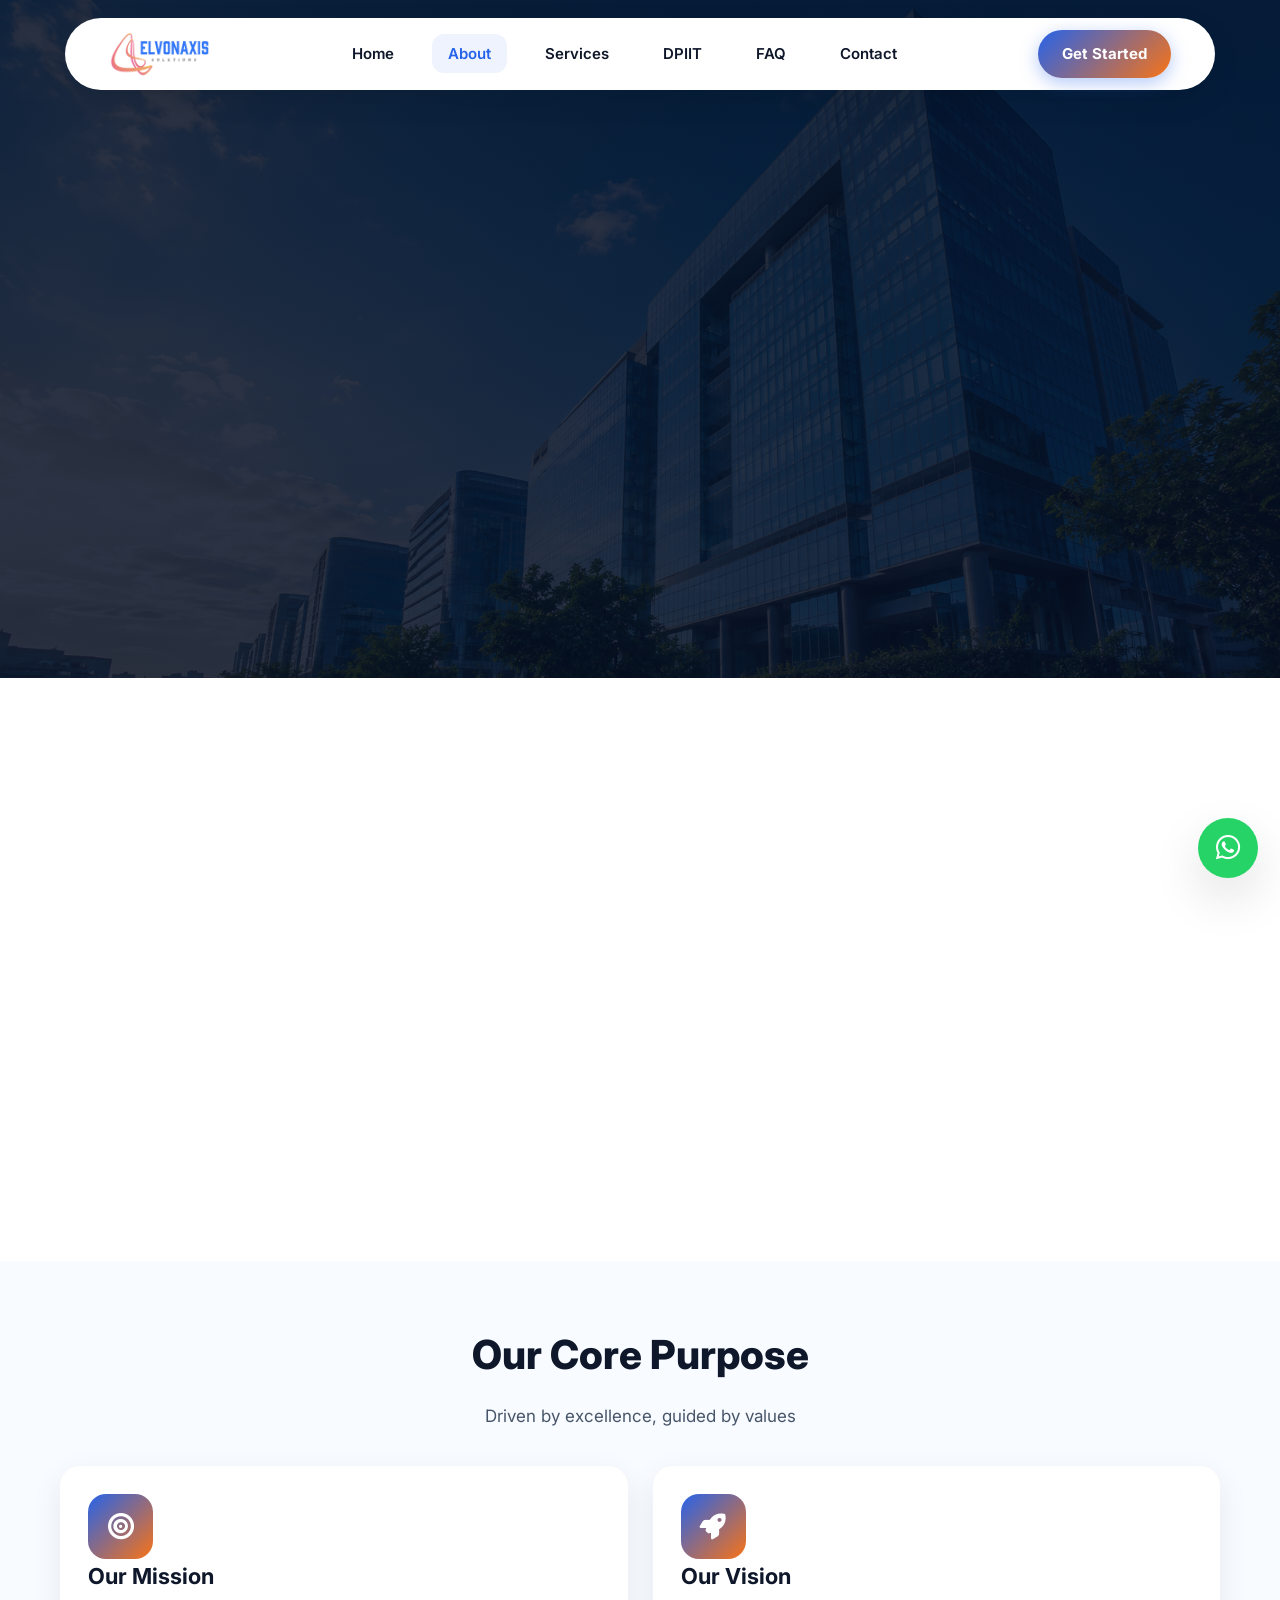
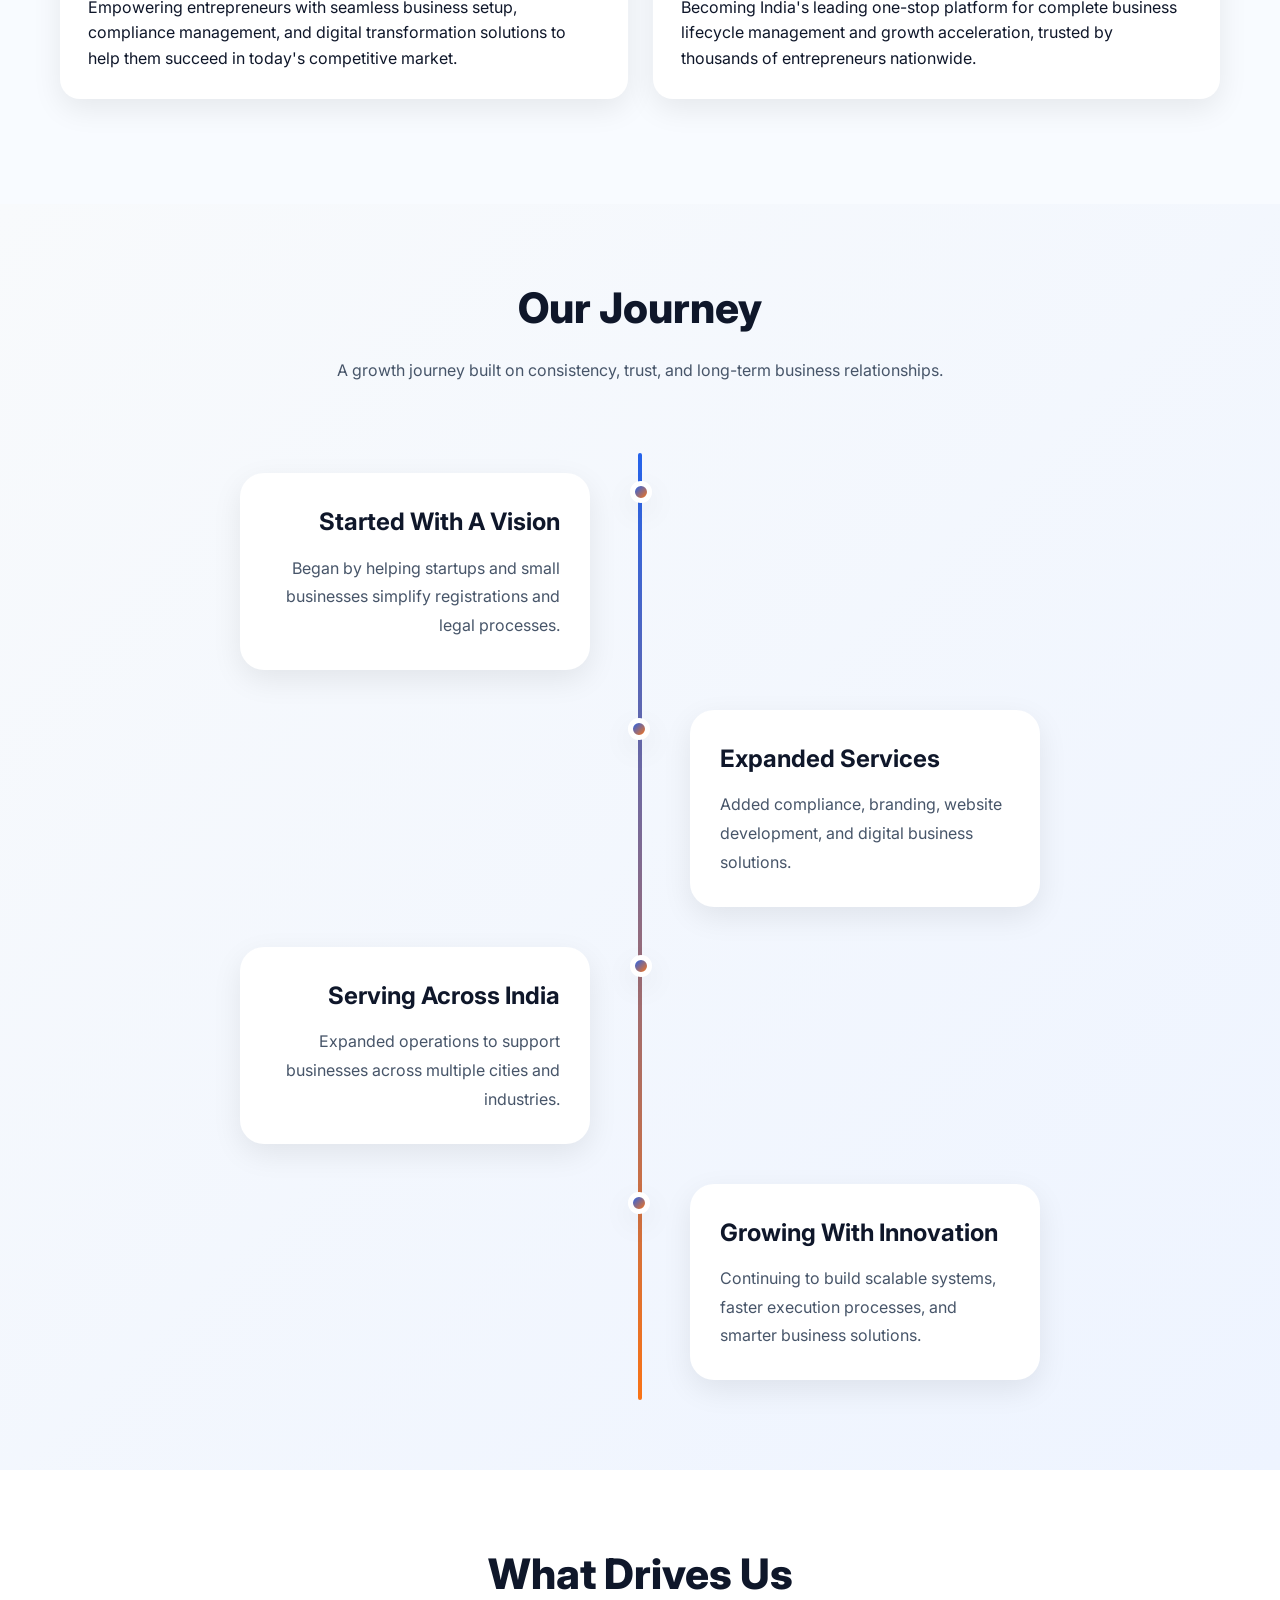
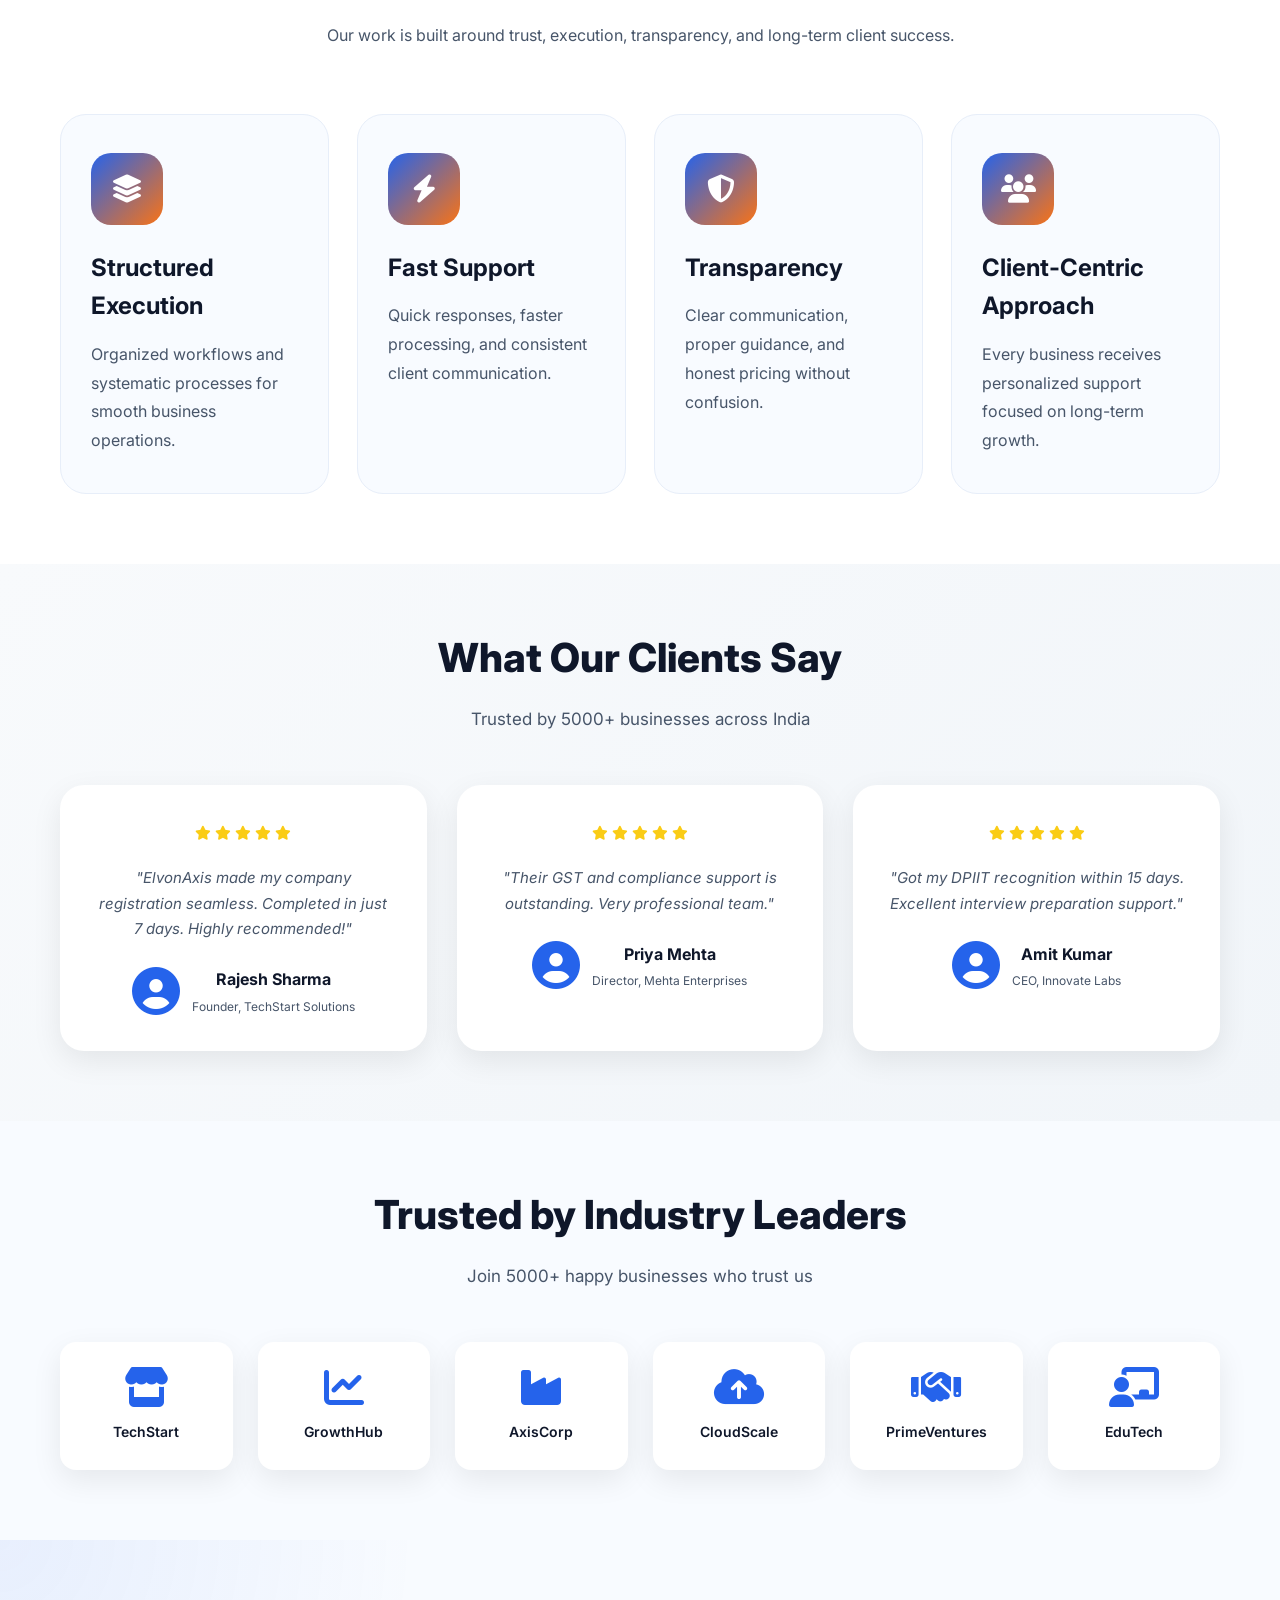
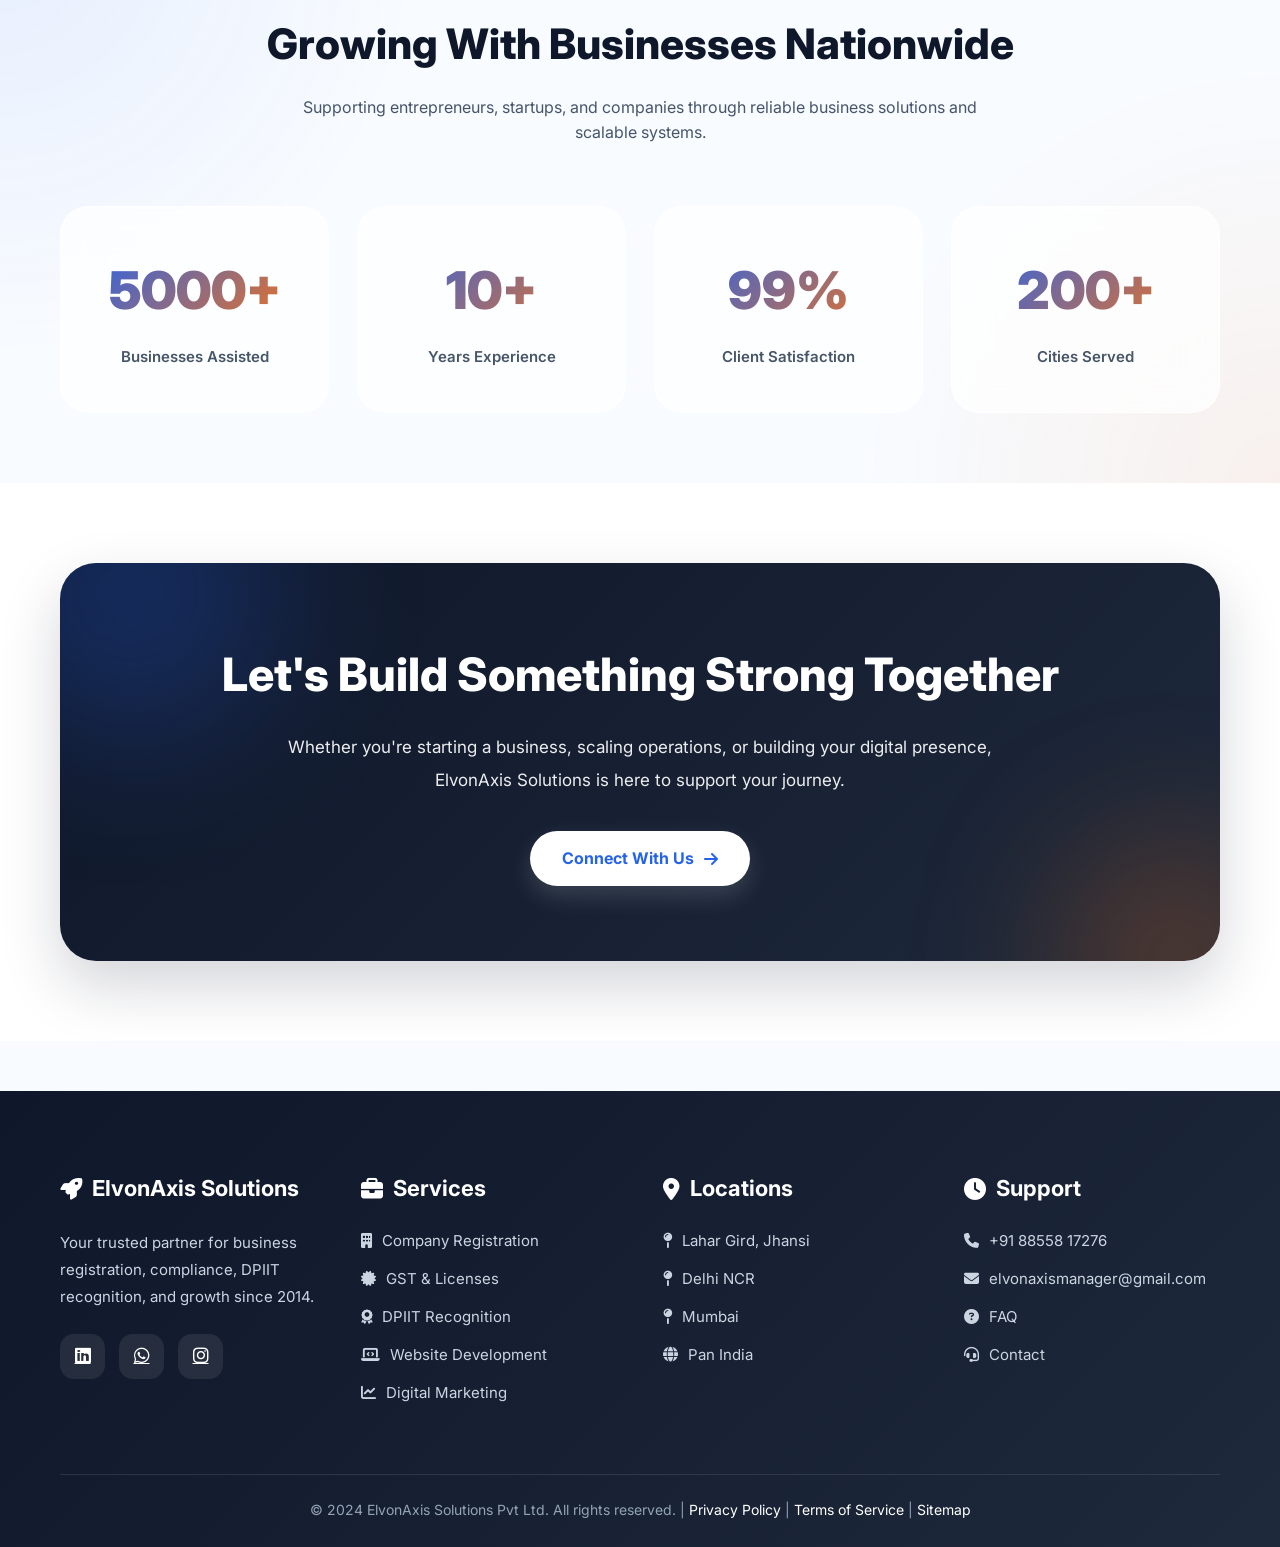
==== about.html @ f3bc3a3c "Initial commit" ====
<!DOCTYPE html>
<html lang="en">
<head>
<meta charset="UTF-8">
<meta name="viewport" content="width=device-width, initial-scale=1.0">
<title>About Us - ElvonAxis Solutions</title>
<meta name="description" content="Learn about ElvonAxis Solutions - your trusted partner for business registration, compliance, DPIIT recognition, and digital growth since 2014.">
<link href="https://fonts.googleapis.com/css2?family=Inter:wght@300;400;500;600;700;800;900&display=swap" rel="stylesheet">
<link rel="stylesheet" href="https://cdnjs.cloudflare.com/ajax/libs/font-awesome/6.4.0/css/all.min.css">
<link rel="stylesheet" href="style.css">
</head>
<body>

<nav class="navbar">
    <div class="container nav-container">
        <img src="logo.png" class="logo-img" alt="ElvonAxis Solutions Logo">
        <ul class="nav-links" id="navLinks">
            <li><a href="index.html">Home</a></li>
            <li><a href="about.html" class="active">About</a></li>
            <li><a href="services.html">Services</a></li>
            <li><a href="dpiit.html">DPIIT</a></li>
            <li><a href="faq.html">FAQ</a></li>
            <li><a href="contact.html">Contact</a></li>
        </ul>
        <a href="contact.html" class="cta-btn desktop-btn">Get Started</a>
        <div class="hamburger" onclick="toggleMenu()">
            <span></span><span></span><span></span>
        </div>
    </div>
</nav>

<!-- HERO SECTION -->
<section class="about-hero">
    <div class="container">
        <div class="hero-content animate-on-scroll">
            <div class="hero-badge">
                <i class="fas fa-shield-check"></i>
                Trusted Business Solutions Across India
            </div>
            <h1>Building Businesses<br>With Clarity & Confidence</h1>
            <p>ElvonAxis Solutions helps startups and businesses simplify registrations, compliance, and digital growth through structured execution.</p>
            <div class="hero-buttons">
                <a href="services.html" class="btn-primary">Explore Services</a>
                <a href="contact.html" class="btn-secondary">Free Consultation</a>
            </div>
        </div>
    </div>
</section>

<!-- STORY SECTION -->
<section class="story-section">
    <div class="container">
        <div class="story-layout">
            <div class="story-text animate-left delay-1">
                <h2>Our Story</h2>
                <p>ElvonAxis Solutions was created with a simple vision — making business services more accessible, transparent, and execution-focused for entrepreneurs across India.</p>
                <p>From registrations and compliance to digital growth, we focus on helping businesses move faster with proper systems, reliable support, and practical solutions.</p>
                <p>Our approach combines professionalism, technology, and client-focused execution to simplify complex business processes and help brands grow confidently.</p>
            </div>
            <div class="story-image animate-right delay-2">
                <img src="about-team.jpg" alt="About ElvonAxis Solutions">
            </div>
        </div>
    </div>
</section>

<!-- MISSION & VISION SECTION -->
<section class="section">
    <div class="container">
        <div class="about-section-heading animate-on-scroll">
                 <h2 class="section-title">Our Core Purpose</h2>
                 <p class="section-subtitle">Driven by excellence, guided by values</p>
            </div>
        <div class="mission-vision-grid">
            <div class="mission-card animate-on-scroll delay-1">
                <div class="mission-icon"><i class="fas fa-bullseye"></i></div>
                <h3>Our Mission</h3>
                <p>Empowering entrepreneurs with seamless business setup, compliance management, and digital transformation solutions to help them succeed in today's competitive market.</p>
            </div>
            <div class="vision-card animate-on-scroll delay-2">
                <div class="vision-icon"><i class="fas fa-rocket"></i></div>
                <h3>Our Vision</h3>
                <p>Becoming India's leading one-stop platform for complete business lifecycle management and growth acceleration, trusted by thousands of entrepreneurs nationwide.</p>
            </div>
        </div>
    </div>
</section>

<!-- TIMELINE SECTION -->
<section class="timeline-section">
    <div class="container">
        <div class="timeline-heading animate-on-scroll">
            <h2>Our Journey</h2>
            <p>A growth journey built on consistency, trust, and long-term business relationships.</p>
        </div>
        <div class="timeline">
            <div class="timeline-item animate-left delay-1">
                <div class="timeline-dot"></div>
                <div class="timeline-content">
                    <h3>Started With A Vision</h3>
                    <p>Began by helping startups and small businesses simplify registrations and legal processes.</p>
                </div>
            </div>
            <div class="timeline-item animate-right delay-2">
                <div class="timeline-dot"></div>
                <div class="timeline-content">
                    <h3>Expanded Services</h3>
                    <p>Added compliance, branding, website development, and digital business solutions.</p>
                </div>
            </div>
            <div class="timeline-item animate-left delay-3">
                <div class="timeline-dot"></div>
                <div class="timeline-content">
                    <h3>Serving Across India</h3>
                    <p>Expanded operations to support businesses across multiple cities and industries.</p>
                </div>
            </div>
            <div class="timeline-item animate-right delay-4">
                <div class="timeline-dot"></div>
                <div class="timeline-content">
                    <h3>Growing With Innovation</h3>
                    <p>Continuing to build scalable systems, faster execution processes, and smarter business solutions.</p>
                </div>
            </div>
        </div>
    </div>
</section>

<!-- VALUES SECTION -->
<section class="values-section">
    <div class="container">
        <div class="values-heading animate-on-scroll">
            <h2>What Drives Us</h2>
            <p>Our work is built around trust, execution, transparency, and long-term client success.</p>
        </div>
        <div class="values-grid">
            <div class="value-box zoom-on-scroll delay-1">
                <div class="value-icon"><i class="fas fa-layer-group"></i></div>
                <h3>Structured Execution</h3>
                <p>Organized workflows and systematic processes for smooth business operations.</p>
            </div>
            <div class="value-box zoom-on-scroll delay-2">
                <div class="value-icon"><i class="fas fa-bolt"></i></div>
                <h3>Fast Support</h3>
                <p>Quick responses, faster processing, and consistent client communication.</p>
            </div>
            <div class="value-box zoom-on-scroll delay-3">
                <div class="value-icon"><i class="fas fa-shield-halved"></i></div>
                <h3>Transparency</h3>
                <p>Clear communication, proper guidance, and honest pricing without confusion.</p>
            </div>
            <div class="value-box zoom-on-scroll delay-4">
                <div class="value-icon"><i class="fas fa-users"></i></div>
                <h3>Client-Centric Approach</h3>
                <p>Every business receives personalized support focused on long-term growth.</p>
            </div>
        </div>
    </div>
</section>

<!-- TESTIMONIALS SECTION -->
<section class="section testimonials-section bg-alt">
    <div class="container">
        <div class="testimonials-header animate-on-scroll">
            <h2 class="section-title">What Our Clients Say</h2>
            <p class="section-subtitle">Trusted by 5000+ businesses across India</p>
        </div>
        
        <div class="testimonials-grid">
            <div class="testimonial-card animate-on-scroll delay-1">
                <div class="testimonial-rating"><i class="fas fa-star"></i><i class="fas fa-star"></i><i class="fas fa-star"></i><i class="fas fa-star"></i><i class="fas fa-star"></i></div>
                <p class="testimonial-text">"ElvonAxis made my company registration seamless. Completed in just 7 days. Highly recommended!"</p>
                <div class="testimonial-author">
                    <div class="author-avatar"><i class="fas fa-user-circle"></i></div>
                    <div class="author-info">
                        <h4>Rajesh Sharma</h4>
                        <p>Founder, TechStart Solutions</p>
                    </div>
                </div>
            </div>
            <div class="testimonial-card animate-on-scroll delay-2">
                <div class="testimonial-rating"><i class="fas fa-star"></i><i class="fas fa-star"></i><i class="fas fa-star"></i><i class="fas fa-star"></i><i class="fas fa-star"></i></div>
                <p class="testimonial-text">"Their GST and compliance support is outstanding. Very professional team."</p>
                <div class="testimonial-author">
                    <div class="author-avatar"><i class="fas fa-user-circle"></i></div>
                    <div class="author-info">
                        <h4>Priya Mehta</h4>
                        <p>Director, Mehta Enterprises</p>
                    </div>
                </div>
            </div>
            <div class="testimonial-card animate-on-scroll delay-3">
                <div class="testimonial-rating"><i class="fas fa-star"></i><i class="fas fa-star"></i><i class="fas fa-star"></i><i class="fas fa-star"></i><i class="fas fa-star"></i></div>
                <p class="testimonial-text">"Got my DPIIT recognition within 15 days. Excellent interview preparation support."</p>
                <div class="testimonial-author">
                    <div class="author-avatar"><i class="fas fa-user-circle"></i></div>
                    <div class="author-info">
                        <h4>Amit Kumar</h4>
                        <p>CEO, Innovate Labs</p>
                    </div>
                </div>
            </div>
        </div>
    </div>
</section>

<!-- OUR CLIENTS SECTION -->
<section class="section clients-section">
    <div class="container">
        <div class="clients-header animate-on-scroll">
            <h2 class="section-title">Trusted by Industry Leaders</h2>
            <p class="section-subtitle">Join 5000+ happy businesses who trust us</p>
        </div>
        
        <div class="clients-grid">
            <div class="client-logo zoom-on-scroll delay-1"><i class="fas fa-store"></i><span>TechStart</span></div>
            <div class="client-logo zoom-on-scroll delay-2"><i class="fas fa-chart-line"></i><span>GrowthHub</span></div>
            <div class="client-logo zoom-on-scroll delay-3"><i class="fas fa-industry"></i><span>AxisCorp</span></div>
            <div class="client-logo zoom-on-scroll delay-4"><i class="fas fa-cloud-upload-alt"></i><span>CloudScale</span></div>
            <div class="client-logo zoom-on-scroll delay-5"><i class="fas fa-handshake"></i><span>PrimeVentures</span></div>
            <div class="client-logo zoom-on-scroll delay-6"><i class="fas fa-chalkboard-teacher"></i><span>EduTech</span></div>
        </div>
    </div>
</section>

<!-- STATS SECTION -->
<section class="stats-section">
    <div class="container">
        <h2 class="animate-on-scroll">Growing With Businesses Nationwide</h2>
        <p class="animate-on-scroll delay-1">Supporting entrepreneurs, startups, and companies through reliable business solutions and scalable systems.</p>
        <div class="stats-grid">
            <div class="stat-box zoom-on-scroll delay-2"><h3>5000+</h3><span>Businesses Assisted</span></div>
            <div class="stat-box zoom-on-scroll delay-3"><h3>10+</h3><span>Years Experience</span></div>
            <div class="stat-box zoom-on-scroll delay-4"><h3>99%</h3><span>Client Satisfaction</span></div>
            <div class="stat-box zoom-on-scroll delay-5"><h3>200+</h3><span>Cities Served</span></div>
        </div>
    </div>
</section>

<!-- CTA SECTION -->
<section class="about-cta">
    <div class="container">
        <div class="cta-box zoom-on-scroll">
            <h2>Let's Build Something Strong Together</h2>
            <p>Whether you're starting a business, scaling operations, or building your digital presence, ElvonAxis Solutions is here to support your journey.</p>
            <a href="contact.html" class="btn-primary">Connect With Us <i class="fas fa-arrow-right"></i></a>
        </div>
    </div>
</section>

<!-- FOOTER -->
<footer class="footer">
    <div class="container">
        <div class="footer-content">
            <div>
                <h3><i class="fas fa-rocket"></i> ElvonAxis Solutions</h3>
                <p>Your trusted partner for business registration, compliance, DPIIT recognition, and growth since 2014.</p>
                <div class="social-links">
                    <a href="#" aria-label="LinkedIn"><i class="fab fa-linkedin"></i></a>
                    <a href="https://wa.me/918855817276" aria-label="WhatsApp"><i class="fab fa-whatsapp"></i></a>
                    <a href="https://www.instagram.com/elvonaxissolutions/" target="_blank" aria-label="Instagram"><i class="fab fa-instagram"></i></a>
                </div>
            </div>
            <div>
                <h3><i class="fas fa-briefcase"></i> Services</h3>
                <ul class="footer-links">
                    <li><a href="services.html"><i class="fas fa-building"></i> Company Registration</a></li>
                    <li><a href="services.html"><i class="fas fa-certificate"></i> GST & Licenses</a></li>
                    <li><a href="dpiit.html"><i class="fas fa-award"></i> DPIIT Recognition</a></li>
                    <li><a href="services.html"><i class="fas fa-laptop-code"></i> Website Development</a></li>
                    <li><a href="services.html"><i class="fas fa-chart-line"></i> Digital Marketing</a></li>
                </ul>
            </div>
            <div>
                <h3><i class="fas fa-map-marker-alt"></i> Locations</h3>
                <ul class="footer-links">
                    <li><a href="#"><i class="fas fa-map-pin"></i> Lahar Gird, Jhansi</a></li>
                    <li><a href="#"><i class="fas fa-map-pin"></i> Delhi NCR</a></li>
                    <li><a href="#"><i class="fas fa-map-pin"></i> Mumbai</a></li>
                    <li><a href="#"><i class="fas fa-globe"></i> Pan India</a></li>
                </ul>
            </div>
            <div>
                <h3><i class="fas fa-clock"></i> Support</h3>
                <ul class="footer-links">
                    <li><a href="tel:+918855817276"><i class="fas fa-phone"></i> +91 88558 17276</a></li>
                    <li><a href="mailto:elvonaxismanager@gmail.com"><i class="fas fa-envelope"></i> elvonaxismanager@gmail.com</a></li>
                    <li><a href="faq.html"><i class="fas fa-question-circle"></i> FAQ</a></li>
                    <li><a href="contact.html"><i class="fas fa-headset"></i> Contact</a></li>
                </ul>
            </div>
        </div>
        <div class="footer-bottom">
            <p>© 2024 ElvonAxis Solutions Pvt Ltd. All rights reserved. | <a href="#">Privacy Policy</a> | <a href="#">Terms of Service</a> | <a href="#">Sitemap</a></p>
        </div>
    </div>
</footer>

<!-- WHATSAPP FLOAT -->
<a href="https://wa.me/918855817276" class="whatsapp-float" target="_blank">
    <i class="fab fa-whatsapp"></i>
</a>

<script>
function toggleMenu() {
    const navLinks = document.getElementById("navLinks");
    const hamburger = document.querySelector(".hamburger");
    
    navLinks.classList.toggle("active");
    hamburger.classList.toggle("active");
}

// Scroll Animations - Mobile Friendly
const animatedElements = document.querySelectorAll('.animate-on-scroll, .animate-left, .animate-right, .zoom-on-scroll');
const observer = new IntersectionObserver((entries) => {
    entries.forEach(entry => {
        if (entry.isIntersecting) {
            entry.target.classList.add('visible');
        } else {
            entry.target.classList.remove('visible');
        }
    });
}, { threshold: 0.15, rootMargin: '0px 0px -30px 0px' });
animatedElements.forEach(el => observer.observe(el));
</script>
</body>
</html>
---- style.css ----
/* ============================================
   TABLE OF CONTENTS
   ============================================
   1. CSS VARIABLES & RESET
   2. BASE & TYPOGRAPHY
   3. NAVIGATION (with Hamburger Menu)
   4. HERO SECTIONS (All Pages)
   5. BUTTONS
   6. CARDS & GRIDS
   7. INDEX PAGE (Homepage Components)
   8. ABOUT PAGE
   9. SERVICES PAGE
   10. FAQ PAGE
   11. CONTACT PAGE
   12. DPIIT PAGE
   13. FOOTER
   14. SCROLL ANIMATIONS (Repeatable)
   15. RESPONSIVE DESIGN
   16. UTILITIES
============================================ */

/* ============================================
   1. CSS VARIABLES & RESET
============================================ */
* {
    margin: 0;
    padding: 0;
    box-sizing: border-box;
}

:root {
    --primary: #2563eb;
    --primary-dark: #1d4ed8;
    --secondary: #f97316;
    --text-primary: #0f172a;
    --text-secondary: #475569;
    --bg: #f8fbff;
    --white: #ffffff;
    --border: #e2e8f0;
    --shadow: 0 10px 30px rgba(0, 0, 0, 0.08);
    --shadow-lg: 0 20px 50px rgba(0, 0, 0, 0.12);
    --transition: all 0.3s ease;
}

html {
    scroll-behavior: smooth;
}

body {
    font-family: 'Inter', sans-serif;
    background: var(--bg);
    color: var(--text-primary);
    line-height: 1.6;
    overflow-x: hidden;
}

/* ============================================
   2. BASE & TYPOGRAPHY
============================================ */
.container {
    width: 100%;
    max-width: 1200px;
    margin: 0 auto;
    padding: 0 20px;
}

.section {
    padding: 70px 0;
}

.bg-alt {
    background: linear-gradient(135deg, #f8fafc, #f1f5f9);
}

.section-title {
    font-size: 40px;
    font-weight: 800;
    line-height: 1.2;
    margin-bottom: 22px;
    color: var(--text-primary);
    text-align: center;
}

.section-subtitle {
    font-size: 17px;
    line-height: 1.8;
    color: var(--text-secondary);
    text-align: center;
}

.center-btn {
    text-align: center;
    margin-top: 40px;
}

/* ============================================
   3. NAVIGATION (with Hamburger Menu)
============================================ */
.navbar {
    position: fixed;
    top: 18px;
    left: 50%;
    transform: translateX(-50%);
    width: 92%;
    max-width: 1150px;
    background: var(--white);
    border-radius: 999px;
    padding: 12px 24px;
    box-shadow: var(--shadow);
    z-index: 1000;
}

.nav-container {
    display: flex;
    align-items: center;
    justify-content: space-between;
}

.logo-img {
    width: clamp(75px, 8vw, 120px);
    height: auto;
}

.nav-links {
    display: flex;
    align-items: center;
    gap: 22px;
    list-style: none;
}

.nav-links a {
    text-decoration: none;
    color: var(--text-primary);
    font-weight: 600;
    font-size: 15px;
    padding: 10px 16px;
    border-radius: 12px;
    transition: var(--transition);
}

.nav-links a:hover,
.nav-links a.active {
    background: rgba(37, 99, 235, 0.08);
    color: var(--primary);
}

.cta-btn {
    text-decoration: none;
    background: linear-gradient(135deg, var(--primary), var(--secondary));
    color: white;
    padding: 12px 24px;
    border-radius: 30px;
    font-weight: 700;
    font-size: 15px;
    transition: var(--transition);
    box-shadow: 0 5px 18px rgba(37, 99, 235, 0.35);
}

.cta-btn:hover {
    transform: translateY(-3px);
    box-shadow: 0 10px 25px rgba(37, 99, 235, 0.4);
}

/* Hamburger Menu */
.hamburger {
    display: none;
    flex-direction: column;
    gap: 6px;
    cursor: pointer;
    z-index: 1001;
}

.hamburger span {
    width: 28px;
    height: 3px;
    background: var(--text-primary);
    border-radius: 10px;
    transition: all 0.3s ease;
}

.hamburger.active span:nth-child(1) {
    transform: rotate(45deg) translate(6px, 6px);
}

.hamburger.active span:nth-child(2) {
    opacity: 0;
}

.hamburger.active span:nth-child(3) {
    transform: rotate(-45deg) translate(6px, -6px);
}

/* ============================================
   4. HERO SECTIONS (All Pages)
============================================ */
/* Index Hero */
.hero {
    min-height: 100vh;
    display: flex;
    align-items: center;
    position: relative;
    overflow: hidden;
    background: linear-gradient(rgba(5, 15, 35, 0.78), rgba(5, 15, 35, 0.78)),
                url('globe-business.jpg');
    background-size: cover;
    background-position: center;
    color: white;
}

/* Animated Gradient Overlay on Hero Background */
.hero::before {
    content: '';
    position: absolute;
    top: 0;
    left: 0;
    right: 0;
    bottom: 0;
    background: radial-gradient(circle at 20% 50%, rgba(37, 99, 235, 0.15), transparent 50%),
                radial-gradient(circle at 80% 80%, rgba(249, 115, 22, 0.1), transparent 50%);
    animation: bgShift 8s ease-in-out infinite;
    z-index: 0;
}

@keyframes bgShift {
    0% { opacity: 0.5; }
    50% { opacity: 1; }
    100% { opacity: 0.5; }
}

.hero .container {
    position: relative;
    z-index: 1;
}

.hero-content {
    max-width: 850px;
    padding-top: 80px;
}

/* Floating Animation for Content */
.hero-content {
    animation: floatContent 4s ease-in-out infinite;
}

@keyframes floatContent {
    0% { transform: translateY(0px); }
    50% { transform: translateY(-8px); }
    100% { transform: translateY(0px); }
}

.hero-title {
    font-size: clamp(42px, 7vw, 72px);
    line-height: 1.15;
    font-weight: 900;
    margin-bottom: 20px;
    min-height: 100px;
    text-shadow: 0 0 30px rgba(37, 99, 235, 0.3);
    animation: titleGlow 3s ease-in-out infinite;
}

@keyframes titleGlow {
    0% { text-shadow: 0 0 20px rgba(37, 99, 235, 0.2); }
    50% { text-shadow: 0 0 40px rgba(37, 99, 235, 0.5); }
    100% { text-shadow: 0 0 20px rgba(37, 99, 235, 0.2); }
}

/* Animated Underline */
.hero-title::after {
    content: '';
    display: block;
    width: 80px;
    height: 3px;
    background: linear-gradient(90deg, var(--primary), var(--secondary));
    margin: 20px auto 0;
    animation: underlineWidth 2s ease-in-out infinite;
}

@keyframes underlineWidth {
    0% { width: 60px; opacity: 0.6; }
    50% { width: 120px; opacity: 1; }
    100% { width: 60px; opacity: 0.6; }
}

.hero-subtext {
    font-size: 22px;
    max-width: 700px;
    margin-bottom: 14px;
    font-weight: 500;
}

.hero-tagline {
    font-size: 16px;
    opacity: 0.9;
    margin-bottom: 35px;
}

.hero-buttons {
    display: flex;
    gap: 20px;
    flex-wrap: wrap;
}

/* Rotating Text - JavaScript Version */
.rotating-text {
    display: inline-block;
    width: 100%;
    min-height: 90px;
}

.rotating-text span {
    display: none;
}

.rotating-text span.active {
    display: inline-block;
    animation: fadeInUp 0.5s ease;
}

@keyframes fadeInUp {
    from {
        opacity: 0;
        transform: translateY(20px);
    }
    to {
        opacity: 1;
        transform: translateY(0);
    }
}

/* Hero Badge */
.hero-badge {
    display: inline-flex;
    align-items: center;
    gap: 10px;
    padding: 12px 22px;
    border-radius: 999px;
    background: rgba(255, 255, 255, 0.1);
    border: 1px solid rgba(255, 255, 255, 0.15);
    backdrop-filter: blur(14px);
    color: #ffffff;
    font-size: 14px;
    font-weight: 600;
    margin-bottom: 28px;
    position: relative;
    overflow: hidden;
    z-index: 1;
}

.hero-badge i {
    color: #facc15;
}

/* Glowing Badge Effect */
.hero-badge::before {
    content: '';
    position: absolute;
    top: -2px;
    left: -2px;
    right: -2px;
    bottom: -2px;
    background: linear-gradient(45deg, var(--primary), var(--secondary), var(--primary));
    border-radius: 50px;
    z-index: -1;
    animation: borderGlow 3s linear infinite;
}

@keyframes borderGlow {
    0% { opacity: 0.5; }
    50% { opacity: 1; }
    100% { opacity: 0.5; }
}

/* Inner Page Heroes */
.about-hero,
.services-hero,
.faq-hero,
.contact-hero,
.dpiit-hero {
    min-height: 60vh;
    display: flex;
    align-items: center;
    justify-content: center;
    text-align: center;
    padding: 140px 20px 80px;
    color: white;
    position: relative;
    overflow: hidden;
}

.about-hero {
    background: linear-gradient(rgba(5, 15, 35, 0.85), rgba(5, 15, 35, 0.85)),
                url('about-bg.jpg');
    background-size: cover;
    background-position: center;
}

.services-hero {
    background: linear-gradient(rgba(5, 15, 35, 0.85), rgba(5, 15, 35, 0.85)),
                url('services-bg.jpg');
    background-size: cover;
    background-position: center;
}

.faq-hero {
    background: linear-gradient(rgba(5, 15, 35, 0.85), rgba(5, 15, 35, 0.85)),
                url('faq-bg.jpg');
    background-size: cover;
    background-position: center;
}

.contact-hero {
    background: linear-gradient(rgba(5, 15, 35, 0.85), rgba(5, 15, 35, 0.85)),
                url('contact-bg.jpg');
    background-size: cover;
    background-position: center;
}

.dpiit-hero {
    background: linear-gradient(rgba(5, 15, 35, 0.85), rgba(5, 15, 35, 0.85)),
                url('dpiit-bg.jpg');
    background-size: cover;
    background-position: center;
}

.about-hero .hero-content,
.services-hero .hero-content,
.faq-hero .hero-content,
.contact-hero .hero-content,
.dpiit-hero .hero-content {
    max-width: 850px;
    margin: 0 auto;
}

.about-hero .hero-buttons,
.services-hero .hero-buttons,
.faq-hero .hero-buttons,
.contact-hero .hero-buttons,
.dpiit-hero .hero-buttons {
    justify-content: center;
    margin-top: 30px;
}

.about-hero h1,
.services-hero h1,
.faq-hero h1,
.contact-hero h1,
.dpiit-hero h1 {
    font-size: clamp(40px, 6vw, 56px);
    margin-bottom: 20px;
    font-weight: 800;
    line-height: 1.2;
}

.about-hero p,
.services-hero p,
.faq-hero p,
.contact-hero p,
.dpiit-hero p {
    font-size: 18px;
    opacity: 0.95;
    max-width: 700px;
    margin: 0 auto;
    line-height: 1.6;
}

/* ============================================
   5. BUTTONS
============================================ */
.btn-primary,
.about-btn,
.service-cta {
    display: inline-flex;
    align-items: center;
    justify-content: center;
    gap: 10px;
    text-decoration: none;
    background: linear-gradient(135deg, var(--primary), var(--secondary));
    color: white;
    padding: 15px 32px;
    border-radius: 30px;
    font-weight: 700;
    transition: var(--transition);
    box-shadow: 0 6px 18px rgba(37, 99, 235, 0.3);
}

/* Button Shine Effect */
.btn-primary {
    position: relative;
    overflow: hidden;
}

.btn-primary::before {
    content: '';
    position: absolute;
    top: 0;
    left: -100%;
    width: 100%;
    height: 100%;
    background: linear-gradient(90deg, transparent, rgba(255, 255, 255, 0.3), transparent);
    transition: left 0.5s ease;
}

.btn-primary:hover::before {
    left: 100%;
}

.btn-primary:hover,
.about-btn:hover,
.service-cta:hover {
    transform: translateY(-3px);
    box-shadow: 0 12px 28px rgba(37, 99, 235, 0.4);
}

.btn-secondary {
    display: inline-flex;
    align-items: center;
    gap: 10px;
    text-decoration: none;
    border: 2px solid var(--primary);
    color: var(--primary);
    padding: 15px 32px;
    border-radius: 30px;
    font-weight: 700;
    transition: var(--transition);
}

.btn-secondary:hover {
    background: var(--primary);
    color: white;
    transform: translateY(-3px);
    box-shadow: 0 10px 25px rgba(255, 255, 255, 0.2);
}

/* ============================================
   6. CARDS & GRIDS
============================================ */
.services-grid,
.contact-grid {
    display: grid;
    grid-template-columns: repeat(auto-fit, minmax(280px, 1fr));
    gap: 30px;
}

.service-card,
.contact-card {
    background: white;
    border-radius: 22px;
    padding: 35px 28px;
    box-shadow: var(--shadow);
    transition: var(--transition);
    position: relative;
    overflow: hidden;
}

.service-card::before,
.contact-card::before {
    content: '';
    position: absolute;
    top: 0;
    left: 0;
    width: 100%;
    height: 5px;
    background: linear-gradient(90deg, var(--primary), var(--secondary));
    transform: scaleX(0);
    transition: var(--transition);
}

.service-card:hover,
.contact-card:hover {
    transform: translateY(-10px);
    box-shadow: var(--shadow-lg);
}

.service-card:hover::before,
.contact-card:hover::before {
    transform: scaleX(1);
}

.card-icon,
.contact-icon {
    width: 70px;
    height: 70px;
    border-radius: 18px;
    background: linear-gradient(135deg, var(--primary), var(--secondary));
    display: flex;
    align-items: center;
    justify-content: center;
    color: white;
    font-size: 28px;
    margin-bottom: 22px;
}

/* Services Preview Grid */
.services-preview-grid {
    display: grid;
    grid-template-columns: repeat(auto-fit, minmax(260px, 1fr));
    gap: 25px;
    margin-top: 40px;
}

.preview-service-card {
    background: var(--white);
    border-radius: 20px;
    padding: 30px 20px;
    text-align: center;
    box-shadow: var(--shadow);
    transition: var(--transition);
    cursor: pointer;
}

.preview-service-card:hover {
    transform: translateY(-8px);
    box-shadow: var(--shadow-lg);
}

.preview-service-card .card-icon {
    margin: 0 auto 18px;
}

.preview-service-card h3 {
    font-size: 20px;
    font-weight: 700;
    margin-bottom: 10px;
}

.preview-service-card .service-short-desc {
    font-size: 13px;
    color: var(--text-secondary);
    margin-bottom: 15px;
}

.preview-service-card .service-dropdown-icon {
    color: var(--primary);
    font-size: 14px;
    transition: var(--transition);
    display: inline-block;
}

.preview-service-card .service-dropdown-icon.rotate {
    transform: rotate(180deg);
}

.preview-service-card .service-full-desc {
    max-height: 0;
    overflow: hidden;
    transition: 0.3s ease;
    background: #f8fafc;
    border-radius: 12px;
    margin-top: 0;
    text-align: left;
}

.preview-service-card .service-full-desc.active {
    max-height: 200px;
    margin-top: 15px;
    padding: 15px;
}

.preview-service-card .service-full-desc p {
    font-size: 12px;
    color: var(--text-secondary);
    line-height: 1.6;
    margin: 0;
}

/* Service Features */
.service-features {
    list-style: none;
    margin: 24px 0;
}

.service-features li {
    position: relative;
    padding-left: 28px;
    margin-bottom: 12px;
    color: var(--text-secondary);
}

.service-features li::before {
    content: '✓';
    position: absolute;
    left: 0;
    color: var(--primary);
    font-weight: 800;
}

/* Category Header */
.category-header {
    display: flex;
    align-items: center;
    justify-content: center;
    gap: 15px;
    margin-bottom: 50px;
    flex-wrap: wrap;
}

.category-icon {
    width: 65px;
    height: 65px;
    border-radius: 16px;
    background: linear-gradient(135deg, var(--primary), var(--secondary));
    display: flex;
    align-items: center;
    justify-content: center;
    margin: 0;
}

.category-icon i {
    font-size: 28px;
    color: white;
}

.category-title {
    font-size: 36px;
    font-weight: 800;
    margin: 0;
    color: var(--text-primary);
}

/* Preview Heading */
.preview-heading {
    text-align: center;
    margin-bottom: 20px;
}

.preview-heading h2 {
    font-size: 32px;
    font-weight: 800;
    color: var(--text-primary);
    margin-bottom: 10px;
}

.preview-heading p {
    color: var(--text-secondary);
    font-size: 16px;
}

/* ============================================
   7. INDEX PAGE (Homepage Components)
============================================ */
.about-preview {
    padding: 100px 0;
}

.about-header {
    text-align: center;
    max-width: 800px;
    margin: 0 auto 50px;
}

.about-two-column {
    display: grid;
    grid-template-columns: 1fr 1fr;
    gap: 50px;
    align-items: center;
    margin-bottom: 60px;
}

.about-image img {
    width: 100%;
    height: 400px;
    object-fit: cover;
    border-radius: 24px;
    box-shadow: var(--shadow-lg);
}

.about-mission-card,
.about-vision-card {
    background: var(--white);
    padding: 30px;
    border-radius: 20px;
    box-shadow: var(--shadow);
    margin-bottom: 25px;
    transition: var(--transition);
}

.about-mission-card:hover,
.about-vision-card:hover {
    transform: translateY(-5px);
    box-shadow: var(--shadow-lg);
}

.about-vision-card {
    margin-bottom: 0;
}

.about-card-header {
    display: flex;
    align-items: center;
    gap: 15px;
    margin-bottom: 15px;
}

.about-card-icon {
    width: 55px;
    height: 55px;
    background: linear-gradient(135deg, var(--primary), var(--secondary));
    border-radius: 15px;
    display: flex;
    align-items: center;
    justify-content: center;
}

.about-card-icon i {
    color: white;
    font-size: 24px;
}

.about-card-title {
    font-size: 24px;
    font-weight: 700;
    margin: 0;
}

.about-card-text {
    color: var(--text-secondary);
    line-height: 1.7;
    margin: 0;
}

.about-stats-row {
    display: flex;
    justify-content: center;
    gap: 30px;
    flex-wrap: wrap;
    margin-bottom: 40px;
}

.about-stat-item {
    text-align: center;
    background: var(--white);
    padding: 25px 35px;
    border-radius: 18px;
    box-shadow: var(--shadow);
    min-width: 160px;
    transition: var(--transition);
}

.about-stat-item:hover {
    transform: translateY(-5px);
    box-shadow: var(--shadow-lg);
}

.about-stat-number {
    font-size: 36px;
    font-weight: 800;
    color: var(--primary);
}

.about-stat-label {
    color: var(--text-secondary);
    font-size: 14px;
    margin-top: 5px;
}

/* FAQ Preview */
.faq-grid {
    display: grid;
    grid-template-columns: repeat(2, 1fr);
    gap: 25px;
    margin-top: 30px;
}

.faq-item-card {
    background: var(--white);
    border-radius: 20px;
    padding: 28px;
    box-shadow: var(--shadow);
    transition: var(--transition);
    cursor: pointer;
}

.faq-item-card:hover {
    transform: translateY(-5px);
    box-shadow: var(--shadow-lg);
}

.faq-item-card .faq-question {
    display: flex;
    justify-content: space-between;
    align-items: center;
    font-weight: 700;
    font-size: 18px;
    color: var(--text-primary);
    margin-bottom: 15px;
}

.faq-item-card .faq-question i {
    color: var(--primary);
    transition: var(--transition);
}

.faq-item-card .faq-question i.rotate {
    transform: rotate(180deg);
}

.faq-item-card .faq-answer {
    max-height: 0;
    overflow: hidden;
    transition: 0.3s ease;
    color: var(--text-secondary);
    line-height: 1.6;
    font-size: 14px;
}

.faq-item-card .faq-answer.active {
    max-height: 200px;
    margin-top: 15px;
    padding-top: 15px;
    border-top: 1px solid var(--border);
}

/* Contact Preview */
.contact-preview .contact-grid {
    display: grid;
    grid-template-columns: repeat(4, 1fr);
    gap: 25px;
}

/* Testimonials Section */
.testimonials-section {
    background: linear-gradient(135deg, #f8fafc, #f1f5f9);
}

.testimonials-header {
    text-align: center;
    margin-bottom: 50px;
}

.testimonials-grid {
    display: grid;
    grid-template-columns: repeat(3, 1fr);
    gap: 30px;
}

.testimonial-card {
    background: var(--white);
    padding: 35px;
    border-radius: 24px;
    box-shadow: var(--shadow);
    transition: var(--transition);
    text-align: center;
}

.testimonial-card:hover {
    transform: translateY(-8px);
    box-shadow: var(--shadow-lg);
}

.testimonial-rating {
    margin-bottom: 20px;
}

.testimonial-rating i {
    color: #facc15;
    font-size: 14px;
    margin: 0 2px;
}

.testimonial-text {
    color: var(--text-secondary);
    font-size: 15px;
    line-height: 1.7;
    margin-bottom: 25px;
    font-style: italic;
}

.testimonial-author {
    display: flex;
    align-items: center;
    justify-content: center;
    gap: 12px;
}

.author-avatar i {
    font-size: 48px;
    color: var(--primary);
}

.author-info h4 {
    font-size: 16px;
    font-weight: 700;
    margin-bottom: 4px;
    color: var(--text-primary);
}

.author-info p {
    font-size: 12px;
    color: var(--text-secondary);
}

/* Clients Section */
.clients-section {
    padding: 70px 0;
}

.clients-header {
    text-align: center;
    margin-bottom: 50px;
}

.clients-grid {
    display: grid;
    grid-template-columns: repeat(6, 1fr);
    gap: 25px;
    text-align: center;
}

.client-logo {
    background: var(--white);
    padding: 25px 15px;
    border-radius: 16px;
    box-shadow: var(--shadow);
    transition: var(--transition);
    cursor: pointer;
}

.client-logo:hover {
    transform: translateY(-5px);
    box-shadow: var(--shadow-lg);
}

.client-logo i {
    font-size: 40px;
    color: var(--primary);
    margin-bottom: 12px;
    display: block;
}

.client-logo span {
    font-size: 14px;
    font-weight: 600;
    color: var(--text-primary);
}

/* ============================================
   8. ABOUT PAGE
============================================ */
.story-section {
    padding: 70px 0;
    background: white;
}

.story-layout {
    display: grid;
    grid-template-columns: 1.1fr 0.9fr;
    gap: 70px;
    align-items: center;
}

.story-text h2 {
    font-size: 42px;
    font-weight: 800;
    margin-bottom: 25px;
}

.story-text p {
    color: var(--text-secondary);
    font-size: 17px;
    line-height: 1.9;
    margin-bottom: 20px;
}

.story-image img {
    width: 100%;
    border-radius: 28px;
    box-shadow: var(--shadow-lg);
}

.timeline-section {
    padding: 70px 0;
    background: linear-gradient(135deg, #f8fafc, #eef4ff);
}

.timeline-heading {
    text-align: center;
    margin-bottom: 70px;
}

.timeline-heading h2 {
    font-size: 42px;
    font-weight: 800;
    margin-bottom: 16px;
}

.timeline-heading p {
    color: var(--text-secondary);
    max-width: 700px;
    margin: 0 auto;
}

.timeline {
    position: relative;
    max-width: 900px;
    margin: 0 auto;
}

.timeline::before {
    content: '';
    position: absolute;
    left: 50%;
    top: 0;
    transform: translateX(-50%);
    width: 4px;
    height: 100%;
    background: linear-gradient(var(--primary), var(--secondary));
    border-radius: 999px;
}

.timeline-item {
    width: 50%;
    padding: 20px 50px;
    position: relative;
}

.timeline-item:nth-child(odd) {
    left: 0;
    text-align: right;
}

.timeline-item:nth-child(even) {
    left: 50%;
}

.timeline-dot {
    position: absolute;
    top: 28px;
    width: 22px;
    height: 22px;
    border-radius: 50%;
    background: linear-gradient(135deg, var(--primary), var(--secondary));
    border: 5px solid white;
    box-shadow: var(--shadow);
}

.timeline-item:nth-child(odd) .timeline-dot {
    right: -12px;
}

.timeline-item:nth-child(even) .timeline-dot {
    left: -12px;
}

.timeline-content {
    background: white;
    padding: 30px;
    border-radius: 24px;
    box-shadow: var(--shadow);
}

.timeline-content h3 {
    font-size: 24px;
    margin-bottom: 12px;
}

.timeline-content p {
    color: var(--text-secondary);
    line-height: 1.8;
}

.values-section {
    padding: 70px 0;
    background: white;
}

.values-heading {
    text-align: center;
    margin-bottom: 65px;
}

.values-heading h2 {
    font-size: 42px;
    font-weight: 800;
    margin-bottom: 16px;
}

.values-heading p {
    color: var(--text-secondary);
    max-width: 700px;
    margin: 0 auto;
}

.values-grid {
    display: grid;
    grid-template-columns: repeat(auto-fit, minmax(260px, 1fr));
    gap: 28px;
}

.value-box {
    background: #f8fbff;
    padding: 38px 30px;
    border-radius: 26px;
    transition: var(--transition);
    border: 1px solid #e7eef9;
}

.value-box:hover {
    transform: translateY(-8px);
    box-shadow: var(--shadow-lg);
}

.value-icon {
    width: 72px;
    height: 72px;
    border-radius: 20px;
    background: linear-gradient(135deg, var(--primary), var(--secondary));
    display: flex;
    align-items: center;
    justify-content: center;
    color: white;
    font-size: 28px;
    margin-bottom: 24px;
}

.value-box h3 {
    font-size: 24px;
    margin-bottom: 14px;
}

.value-box p {
    color: var(--text-secondary);
    line-height: 1.8;
}

.stats-section {
    padding: 70px 0;
    background: radial-gradient(circle at top left, rgba(37, 99, 235, 0.08), transparent 30%),
                radial-gradient(circle at bottom right, rgba(249, 115, 22, 0.08), transparent 30%),
                #f8fbff;
    text-align: center;
}

.stats-section h2 {
    font-size: 42px;
    margin-bottom: 18px;
    font-weight: 800;
}

.stats-section p {
    max-width: 720px;
    margin: 0 auto 60px;
    color: var(--text-secondary);
}

.stats-grid {
    display: grid;
    grid-template-columns: repeat(auto-fit, minmax(220px, 1fr));
    gap: 28px;
}

.stat-box {
    padding: 42px 25px;
    border-radius: 28px;
    background: rgba(255, 255, 255, 0.75);
    backdrop-filter: blur(18px);
    border: 1px solid rgba(255, 255, 255, 0.7);
    transition: var(--transition);
}

.stat-box:hover {
    transform: translateY(-8px);
    box-shadow: 0 20px 50px rgba(37, 99, 235, 0.15);
}

.stat-box h3 {
    font-size: 52px;
    font-weight: 900;
    margin-bottom: 12px;
    background: linear-gradient(135deg, var(--primary), var(--secondary));
    background-clip: text;
    -webkit-background-clip: text;
    color: transparent;
}

.stat-box span {
    color: var(--text-secondary);
    font-weight: 600;
    font-size: 15px;
}

/* Mission & Vision */
.mission-vision-grid {
    display: grid;
    grid-template-columns: 1fr 1fr;
    gap: 25px;
    margin: 35px 0;
}

.mission-card,
.vision-card {
    background: white;
    padding: 28px;
    border-radius: 20px;
    box-shadow: var(--shadow);
    transition: var(--transition);
}

.mission-card:hover,
.vision-card:hover {
    transform: translateY(-8px);
    box-shadow: var(--shadow-lg);
}

.card-top {
    display: flex;
    align-items: center;
    gap: 14px;
    margin-bottom: 14px;
}

.mission-icon,
.vision-icon {
    width: 65px;
    height: 65px;
    border-radius: 18px;
    background: linear-gradient(135deg, var(--primary), var(--secondary));
    display: flex;
    align-items: center;
    justify-content: center;
    color: white;
    font-size: 26px;
}

.mission-card h3,
.vision-card h3 {
    margin: 0;
    font-size: 22px;
    font-weight: 700;
    color: var(--text-primary);
}

.stats-row {
    display: grid;
    grid-template-columns: repeat(3, 1fr);
    gap: 20px;
    margin-top: 30px;
}

.stat-item {
    background: white;
    padding: 25px;
    border-radius: 18px;
    text-align: center;
    box-shadow: var(--shadow);
    transition: var(--transition);
}

.stat-item:hover {
    transform: translateY(-6px);
}

.stat-number {
    font-size: 34px;
    font-weight: 800;
    color: var(--primary);
}

.stat-label {
    color: var(--text-secondary);
    margin-top: 8px;
    font-size: 15px;
}

/* CTA Box */
.about-cta {
    padding: 80px 0;
    background: white;
}

.cta-box {
    position: relative;
    overflow: hidden;
    background: linear-gradient(135deg, #0f172a, #1e293b);
    padding: 75px 50px;
    border-radius: 36px;
    text-align: center;
    color: white;
    box-shadow: 0 25px 60px rgba(15, 23, 42, 0.18);
}

.cta-box::before {
    content: '';
    position: absolute;
    width: 300px;
    height: 300px;
    background: rgba(37, 99, 235, 0.25);
    border-radius: 50%;
    top: -120px;
    left: -80px;
    filter: blur(70px);
}

.cta-box::after {
    content: '';
    position: absolute;
    width: 250px;
    height: 250px;
    background: rgba(249, 115, 22, 0.22);
    border-radius: 50%;
    bottom: -120px;
    right: -80px;
    filter: blur(70px);
}

.cta-box * {
    position: relative;
    z-index: 2;
}

.cta-box h2 {
    font-size: 46px;
    margin-bottom: 20px;
    font-weight: 800;
}

.cta-box p {
    max-width: 760px;
    margin: 0 auto 35px;
    opacity: 0.92;
    line-height: 1.9;
    font-size: 17px;
}

.cta-box .btn-primary {
    background: white;
    color: var(--primary);
    box-shadow: 0 10px 25px rgba(255, 255, 255, 0.15);
}

/* ============================================
   9. SERVICES PAGE
============================================ */
.service-category .services-grid {
    display: grid;
    grid-template-columns: repeat(auto-fill, minmax(280px, 1fr));
    gap: 25px;
}

.service-card {
    background: var(--white);
    border-radius: 20px;
    padding: 25px 22px;
    box-shadow: var(--shadow);
    transition: var(--transition);
    position: relative;
    overflow: hidden;
}

.service-card::before {
    content: '';
    position: absolute;
    top: 0;
    left: 0;
    width: 100%;
    height: 4px;
    background: linear-gradient(90deg, var(--primary), var(--secondary));
    transform: scaleX(0);
    transition: 0.3s ease;
}

.service-card:hover::before {
    transform: scaleX(1);
}

.service-card:hover {
    transform: translateY(-5px);
    box-shadow: var(--shadow-lg);
}

.service-card h4 {
    font-size: 18px;
    font-weight: 700;
    margin-bottom: 10px;
    color: var(--text-primary);
}

.service-card p {
    color: var(--text-secondary);
    font-size: 13px;
    line-height: 1.5;
    margin-bottom: 12px;
}

.section-cta {
    text-align: center;
    margin-top: 40px;
}

.services-cta {
    padding: 80px 0;
    background: white;
}

/* ============================================
   10. FAQ PAGE
============================================ */
.faq-search-box {
    max-width: 600px;
    margin: 40px auto 50px;
    position: relative;
    z-index: 10;
}

.faq-search-box input {
    width: 100%;
    padding: 18px 55px 18px 25px;
    border: 2px solid var(--border);
    border-radius: 60px;
    font-size: 16px;
    font-family: inherit;
    background: var(--white);
    box-shadow: var(--shadow);
    transition: var(--transition);
}

.faq-search-box input:focus {
    outline: none;
    border-color: var(--primary);
    box-shadow: 0 0 0 4px rgba(37, 99, 235, 0.1);
}

.faq-search-box i {
    position: absolute;
    right: 25px;
    top: 50%;
    transform: translateY(-50%);
    color: var(--text-secondary);
    font-size: 18px;
    pointer-events: none;
}

.faq-category-tabs {
    display: flex;
    flex-wrap: wrap;
    justify-content: center;
    gap: 12px;
    margin-bottom: 50px;
}

.faq-tab {
    padding: 10px 24px;
    border-radius: 40px;
    background: var(--white);
    border: 1px solid var(--border);
    font-weight: 600;
    cursor: pointer;
    transition: var(--transition);
    color: var(--text-secondary);
    font-size: 14px;
}

.faq-tab:hover {
    border-color: var(--primary);
    color: var(--primary);
    transform: translateY(-2px);
}

.faq-tab.active {
    background: linear-gradient(135deg, var(--primary), var(--secondary));
    color: white;
    border-color: transparent;
    box-shadow: 0 5px 15px rgba(37, 99, 235, 0.3);
}

.faq-tab i {
    margin-right: 8px;
}

.faq-category-wrapper {
    display: block;
    margin-bottom: 60px;
}

.faq-category-wrapper.hide-category {
    display: none;
}

.faq-container {
    max-width: 900px;
    margin: 0 auto;
}

.faq-item {
    margin-bottom: 20px;
    background: var(--white);
    border-radius: 18px;
    overflow: hidden;
    box-shadow: var(--shadow);
    transition: var(--transition);
}

.faq-item:hover {
    transform: translateY(-3px);
    box-shadow: 0 15px 40px rgba(0, 0, 0, 0.12);
}

.faq-item.hide-faq {
    display: none;
}

.faq-question {
    padding: 22px 28px;
    display: flex;
    justify-content: space-between;
    align-items: center;
    cursor: pointer;
    font-weight: 700;
    font-size: 17px;
    color: var(--text-primary);
    background: var(--white);
    transition: all 0.3s ease;
}

.faq-question:hover {
    background: rgba(37, 99, 235, 0.03);
}

.faq-question i {
    color: var(--primary);
    transition: var(--transition);
    font-size: 14px;
}

.faq-question i.rotate {
    transform: rotate(180deg);
}

.faq-answer {
    max-height: 0;
    overflow: hidden;
    transition: 0.4s ease;
    background: #f8fafc;
    padding: 0 28px;
}

.faq-answer.active {
    max-height: 300px;
    padding: 20px 28px;
}

.faq-answer p {
    color: var(--text-secondary);
    line-height: 1.7;
    font-size: 14px;
    margin: 0;
}

.search-results-header {
    background: linear-gradient(135deg, var(--primary), var(--secondary));
    color: white;
    padding: 15px 25px;
    border-radius: 12px;
    margin-bottom: 30px;
    text-align: center;
}

.no-results {
    text-align: center;
    padding: 60px 20px;
    background: var(--white);
    border-radius: 22px;
    box-shadow: var(--shadow);
}

.no-results i {
    font-size: 64px;
    color: var(--text-secondary);
    margin-bottom: 20px;
    opacity: 0.5;
}

.no-results h3 {
    font-size: 24px;
    margin-bottom: 10px;
}

.faq-help-card {
    background: linear-gradient(135deg, rgba(37, 99, 235, 0.05), rgba(249, 115, 22, 0.05));
    border-radius: 24px;
    padding: 40px;
    text-align: center;
    margin-top: 40px;
    transition: var(--transition);
}

.faq-help-card:hover {
    transform: translateY(-5px);
}

.faq-help-card h3 {
    font-size: 24px;
    margin-bottom: 15px;
}

.faq-help-buttons {
    display: flex;
    gap: 15px;
    justify-content: center;
    flex-wrap: wrap;
}

/* ============================================
   11. CONTACT PAGE
============================================ */
.contact-page {
    padding: 80px 0;
}

.contact-grid {
    display: grid;
    grid-template-columns: 1fr 1fr;
    gap: 50px;
    background: var(--white);
    border-radius: 24px;
    overflow: hidden;
    box-shadow: var(--shadow);
}

.contact-info {
    background: linear-gradient(135deg, #0f172a, #1e293b);
    padding: 50px 40px;
    color: white;
}

.contact-info h2 {
    font-size: 32px;
    font-weight: 700;
    margin-bottom: 15px;
}

.contact-info > p {
    color: #cbd5e1;
    margin-bottom: 35px;
    line-height: 1.6;
}

.info-item {
    display: flex;
    align-items: flex-start;
    gap: 15px;
    margin-bottom: 30px;
}

.info-icon {
    width: 50px;
    height: 50px;
    background: rgba(255, 255, 255, 0.1);
    border-radius: 12px;
    display: flex;
    align-items: center;
    justify-content: center;
    flex-shrink: 0;
}

.info-icon i {
    font-size: 22px;
    color: var(--secondary);
}

.info-text h4 {
    font-size: 18px;
    font-weight: 600;
    margin-bottom: 5px;
    color: white;
}

.info-text p,
.info-text a {
    color: #cbd5e1;
    text-decoration: none;
    transition: color 0.3s;
    font-size: 15px;
}

.info-text a:hover {
    color: var(--secondary);
}

.business-hours {
    margin-top: 30px;
    padding-top: 20px;
    border-top: 1px solid rgba(255, 255, 255, 0.1);
}

.business-hours h4 {
    font-size: 18px;
    font-weight: 600;
    margin-bottom: 15px;
    display: flex;
    align-items: center;
    gap: 10px;
}

.hour-row {
    display: flex;
    justify-content: space-between;
    margin-bottom: 10px;
    font-size: 14px;
    color: #cbd5e1;
}

.social-links-contact {
    margin-top: 30px;
    display: flex;
    gap: 12px;
}

.social-links-contact a {
    width: 40px;
    height: 40px;
    background: rgba(255, 255, 255, 0.1);
    border-radius: 10px;
    display: flex;
    align-items: center;
    justify-content: center;
    color: white;
    transition: all 0.3s;
}

.social-links-contact a:hover {
    background: var(--secondary);
    transform: translateY(-3px);
}

.contact-form {
    padding: 50px 40px;
    background: var(--white);
}

.contact-form h2 {
    font-size: 28px;
    font-weight: 700;
    margin-bottom: 10px;
    color: var(--text-primary);
}

.contact-form > p {
    color: var(--text-secondary);
    margin-bottom: 30px;
    font-size: 14px;
}

.form-group {
    margin-bottom: 20px;
}

.form-group input,
.form-group select,
.form-group textarea {
    width: 100%;
    padding: 14px 18px;
    border: 1px solid var(--border);
    border-radius: 12px;
    font-size: 15px;
    font-family: inherit;
    transition: all 0.3s;
    background: var(--white);
}

.form-group input:focus,
.form-group select:focus,
.form-group textarea:focus {
    outline: none;
    border-color: var(--primary);
    box-shadow: 0 0 0 3px rgba(37, 99, 235, 0.1);
}

.form-row {
    display: grid;
    grid-template-columns: 1fr 1fr;
    gap: 20px;
}

.submit-btn {
    width: 100%;
    padding: 14px;
    font-size: 16px;
    font-weight: 600;
    border-radius: 12px;
    cursor: pointer;
}

.map-section {
    margin-top: 50px;
}

.map-container {
    border-radius: 24px;
    overflow: hidden;
    box-shadow: var(--shadow);
}

.map-container iframe {
    width: 100%;
    height: 350px;
    border: 0;
    display: block;
}

.alert-message {
    padding: 14px 20px;
    border-radius: 12px;
    margin-bottom: 20px;
    display: none;
    font-size: 14px;
}

.alert-success {
    background: #dcfce7;
    color: #166534;
    border: 1px solid #bbf7d0;
}

.alert-error {
    background: #fee2e2;
    color: #991b1b;
    border: 1px solid #fecaca;
}

/* ============================================
   12. DPIIT PAGE
============================================ */
.benefits-grid {
    display: grid;
    grid-template-columns: repeat(4, 1fr);
    gap: 25px;
    margin-top: 30px;
}

.benefit-card {
    background: var(--white);
    padding: 30px 20px;
    border-radius: 20px;
    text-align: center;
    box-shadow: var(--shadow);
    transition: var(--transition);
}

.benefit-card:hover {
    transform: translateY(-8px);
    box-shadow: var(--shadow-lg);
}

.benefit-icon {
    width: 65px;
    height: 65px;
    background: linear-gradient(135deg, var(--primary), var(--secondary));
    border-radius: 16px;
    display: flex;
    align-items: center;
    justify-content: center;
    margin: 0 auto 18px;
}

.benefit-icon i {
    font-size: 28px;
    color: white;
}

.benefit-card h3 {
    font-size: 18px;
    font-weight: 700;
    margin-bottom: 10px;
}

.benefit-card p {
    font-size: 13px;
    color: var(--text-secondary);
    line-height: 1.5;
}

.process-steps {
    display: grid;
    grid-template-columns: repeat(5, 1fr);
    gap: 20px;
    margin-top: 40px;
}

.process-step {
    text-align: center;
}

.step-number {
    width: 50px;
    height: 50px;
    background: linear-gradient(135deg, var(--primary), var(--secondary));
    border-radius: 50%;
    display: flex;
    align-items: center;
    justify-content: center;
    margin: 0 auto 15px;
    color: white;
    font-weight: 800;
    font-size: 20px;
}

.process-step i {
    font-size: 28px;
    color: var(--primary);
    margin-bottom: 10px;
}

.process-step h4 {
    font-size: 15px;
    font-weight: 700;
    margin-bottom: 8px;
}

.process-step p {
    font-size: 12px;
    color: var(--text-secondary);
}

.assistance-card {
    background: linear-gradient(135deg, rgba(37, 99, 235, 0.05), rgba(249, 115, 22, 0.05));
    border-radius: 24px;
    padding: 50px;
    text-align: center;
}

.assurance-badge {
    display: inline-block;
    background: linear-gradient(135deg, var(--primary), var(--secondary));
    color: white;
    padding: 8px 20px;
    border-radius: 50px;
    font-size: 14px;
    font-weight: 600;
    margin-bottom: 20px;
}

.funding-box {
    background: linear-gradient(135deg, #0f172a, #1e293b);
    border-radius: 24px;
    padding: 50px;
    color: white;
    text-align: center;
}

.funding-box > i {
    font-size: 48px;
    margin-bottom: 20px;
}

.funding-box h2 {
    font-size: 32px;
    margin-bottom: 10px;
}

.funding-grid {
    display: grid;
    grid-template-columns: repeat(2, 1fr);
    gap: 30px;
    margin-top: 30px;
}

.funding-item {
    background: rgba(255, 255, 255, 0.1);
    padding: 30px;
    border-radius: 20px;
}

.funding-item i {
    font-size: 36px;
    margin-bottom: 15px;
}

.funding-item h3 {
    font-size: 28px;
    font-weight: 800;
    margin-bottom: 5px;
}

.funding-note {
    margin-top: 30px;
    padding-top: 20px;
    border-top: 1px solid rgba(255, 255, 255, 0.2);
}

.funding-note p {
    margin: 8px 0;
}

.funding-note i {
    color: #22c55e;
    margin-right: 8px;
}

.guarantee-badge {
    display: inline-block;
    background: linear-gradient(135deg, #10b981, #059669);
    color: white;
    padding: 8px 20px;
    border-radius: 50px;
    font-size: 14px;
    font-weight: 600;
    margin-top: 20px;
}

.comparison-grid {
    display: grid;
    grid-template-columns: 1fr 1fr;
    gap: 30px;
    margin-top: 30px;
}

.comparison-card {
    background: var(--white);
    padding: 30px;
    border-radius: 20px;
    box-shadow: var(--shadow);
}

.comparison-card h3 {
    font-size: 24px;
    font-weight: 800;
    margin-bottom: 20px;
    text-align: center;
}

.comparison-card.without {
    border-top: 5px solid #ef4444;
}

.comparison-card.with {
    border-top: 5px solid #22c55e;
}

.comparison-list {
    list-style: none;
}

.comparison-list li {
    padding: 12px 0;
    border-bottom: 1px solid var(--border);
    display: flex;
    align-items: center;
    gap: 10px;
}

.comparison-list li:last-child {
    border-bottom: none;
}

.comparison-list .cross {
    color: #ef4444;
    font-size: 18px;
}

.comparison-list .tick {
    color: #22c55e;
    font-size: 18px;
}

.eligibility-grid {
    display: grid;
    grid-template-columns: repeat(4, 1fr);
    gap: 25px;
    max-width: 1000px;
    margin: 0 auto;
}

.eligibility-card {
    background: var(--white);
    padding: 25px;
    border-radius: 20px;
    text-align: center;
    box-shadow: var(--shadow);
    transition: var(--transition);
}

.eligibility-card:hover {
    transform: translateY(-5px);
    box-shadow: var(--shadow-lg);
}

.eligibility-card i {
    font-size: 40px;
    color: var(--primary);
    margin-bottom: 15px;
}

.eligibility-card h3 {
    font-size: 18px;
    font-weight: 700;
    margin-bottom: 10px;
}

.eligibility-card p {
    font-size: 13px;
    color: var(--text-secondary);
}

.why-choose-grid {
    display: grid;
    grid-template-columns: repeat(4, 1fr);
    gap: 25px;
    margin-bottom: 40px;
}

.why-card {
    background: var(--white);
    padding: 30px 20px;
    border-radius: 20px;
    text-align: center;
    box-shadow: var(--shadow);
    transition: var(--transition);
}

.why-card:hover {
    transform: translateY(-5px);
    box-shadow: var(--shadow-lg);
}

.why-card i {
    font-size: 40px;
    color: var(--primary);
    margin-bottom: 15px;
}

.why-card h3 {
    font-size: 18px;
    font-weight: 700;
    margin-bottom: 10px;
}

.why-card p {
    font-size: 13px;
    color: var(--text-secondary);
}

.end-to-end {
    background: linear-gradient(135deg, var(--primary), var(--secondary));
    padding: 35px;
    border-radius: 20px;
    text-align: center;
    color: white;
}

.end-to-end i {
    font-size: 48px;
    margin-bottom: 15px;
}

.end-to-end h3 {
    font-size: 24px;
    margin-bottom: 10px;
}

.cta-content {
    text-align: center;
    max-width: 700px;
    margin: 0 auto;
}

.cta-content > i {
    font-size: 48px;
    color: var(--primary);
    margin-bottom: 20px;
}

.cta-content h2 {
    font-size: 36px;
    margin-bottom: 15px;
}

.cta-content p {
    font-size: 18px;
    color: var(--text-secondary);
    margin-bottom: 30px;
}

.cta-buttons {
    display: flex;
    gap: 20px;
    justify-content: center;
    flex-wrap: wrap;
    margin-bottom: 25px;
}

.apply-btn {
    background: linear-gradient(135deg, #f97316, #ea580c);
}

.trust-badges {
    font-size: 14px;
    color: var(--text-secondary);
}

.trust-badges i {
    margin: 0 5px;
}

/* ============================================
   13. FOOTER
============================================ */
.footer {
    background: linear-gradient(135deg, #0f172a, #1e293b);
    color: white;
    padding: 80px 0 25px;
    margin-top: 50px;
}

.footer-content {
    display: grid;
    grid-template-columns: repeat(auto-fit, minmax(240px, 1fr));
    gap: 45px;
}

.footer h3 {
    font-size: 22px;
    margin-bottom: 22px;
    display: flex;
    align-items: center;
    gap: 10px;
    font-weight: 700;
}

.footer p {
    color: #cbd5e1;
    line-height: 1.8;
    font-size: 15px;
}

.footer-links {
    list-style: none;
}

.footer-links li {
    margin-bottom: 14px;
}

.footer-links a {
    color: #cbd5e1;
    text-decoration: none;
    display: flex;
    align-items: center;
    gap: 10px;
    transition: var(--transition);
    font-size: 15px;
}

.footer-links a:hover {
    color: white;
    transform: translateX(6px);
}

.social-links {
    display: flex;
    gap: 14px;
    margin-top: 24px;
}

.social-links a {
    width: 45px;
    height: 45px;
    border-radius: 14px;
    background: rgba(255, 255, 255, 0.08);
    display: flex;
    align-items: center;
    justify-content: center;
    color: white;
    transition: var(--transition);
    font-size: 18px;
}

.social-links a:hover {
    background: linear-gradient(135deg, var(--primary), var(--secondary));
    transform: translateY(-5px);
}

.footer-bottom {
    margin-top: 55px;
    border-top: 1px solid rgba(255, 255, 255, 0.1);
    padding-top: 22px;
    text-align: center;
}

.footer-bottom p {
    color: #94a3b8;
    font-size: 14px;
}

.footer-bottom a {
    color: white;
    text-decoration: none;
    transition: var(--transition);
}

.footer-bottom a:hover {
    color: var(--secondary);
}

/* ============================================
   14. SCROLL ANIMATIONS (Repeatable)
============================================ */
.animate-on-scroll,
.animate-left,
.animate-right,
.zoom-on-scroll,
.fade-up {
    opacity: 0;
    transition: all 0.6s cubic-bezier(0.4, 0, 0.2, 1);
}

.animate-on-scroll,
.fade-up {
    transform: translateY(40px);
}

.animate-left {
    transform: translateX(-40px);
}

.animate-right {
    transform: translateX(40px);
}

.zoom-on-scroll {
    transform: scale(0.95);
}

.animate-on-scroll.visible,
.fade-up.visible,
.animate-left.visible,
.animate-right.visible,
.zoom-on-scroll.visible {
    opacity: 1;
    transform: translateY(0) translateX(0) scale(1);
}

/* Stagger Delays */
.delay-1 { transition-delay: 0.05s; }
.delay-2 { transition-delay: 0.1s; }
.delay-3 { transition-delay: 0.15s; }
.delay-4 { transition-delay: 0.2s; }
.delay-5 { transition-delay: 0.25s; }
.delay-6 { transition-delay: 0.3s; }
.delay-7 { transition-delay: 0.35s; }
.delay-8 { transition-delay: 0.4s; }
.delay-9 { transition-delay: 0.45s; }

/* ============================================
   15. RESPONSIVE DESIGN
============================================ */
/* Tablet */
@media (max-width: 1024px) {
    .about-two-column,
    .story-layout {
        grid-template-columns: 1fr;
    }
    
    .mission-vision-grid {
        grid-template-columns: 1fr;
    }
    
    .timeline::before {
        left: 25px;
    }
    
    .timeline-item {
        width: 100%;
        left: 0 !important;
        padding-left: 75px;
        padding-right: 20px;
        text-align: left !important;
    }
    
    .timeline-dot {
        left: 14px !important;
        right: auto !important;
    }
    
    .benefits-grid {
        grid-template-columns: repeat(2, 1fr);
    }
    
    .process-steps {
        grid-template-columns: repeat(3, 1fr);
        gap: 30px;
    }
    
    .eligibility-grid,
    .why-choose-grid {
        grid-template-columns: repeat(2, 1fr);
    }
    
    .testimonials-grid {
        grid-template-columns: repeat(2, 1fr);
    }
    
    .clients-grid {
        grid-template-columns: repeat(3, 1fr);
    }
    
    .comparison-grid {
        grid-template-columns: 1fr;
    }
}

/* Mobile */
@media (max-width: 768px) {
    /* Navigation */
    .navbar {
        padding: 12px 18px;
    }
    
    .hamburger {
        display: flex;
    }
    
    .nav-links {
        display: none;
        position: absolute;
        top: 100%;
        left: 0;
        right: 0;
        background: var(--white);
        margin-top: 15px;
        padding: 25px;
        border-radius: 22px;
        flex-direction: column;
        gap: 15px;
        box-shadow: var(--shadow-lg);
        z-index: 999;
    }
    
    .nav-links.active {
        display: flex;
    }
    
    .nav-links li {
        width: 100%;
        text-align: center;
    }
    
    .nav-links a {
        display: block;
        padding: 12px 16px;
        font-size: 16px;
    }
    
    .cta-btn.desktop-btn {
        display: none;
    }
    
    /* Hero */
    .hero {
        padding: 0 20px;
        text-align: center;
        justify-content: center;
    }
    
    .hero-content {
        padding-top: 120px;
    }
    
    .hero-title {
        font-size: 42px;
    }
    
    .rotating-text {
        min-height: 80px;
    }
    
    .hero-subtext {
        font-size: 18px;
    }
    
    .hero-buttons {
        justify-content: center;
    }
    
    /* Inner Heroes */
    .about-hero,
    .services-hero,
    .faq-hero,
    .contact-hero,
    .dpiit-hero {
        padding: 120px 20px 60px;
        min-height: 50vh;
    }
    
    .about-hero h1,
    .services-hero h1,
    .faq-hero h1,
    .contact-hero h1,
    .dpiit-hero h1 {
        font-size: 32px;
    }
    
    .about-hero p,
    .services-hero p,
    .faq-hero p,
    .contact-hero p,
    .dpiit-hero p {
        font-size: 16px;
    }
    
    /* Sections */
    .section {
        padding: 80px 0;
    }
    
    .section-title {
        font-size: 32px;
    }
    
    .category-title {
        font-size: 30px;
    }
    
    /* About Page */
    .about-image img {
        height: 280px;
    }
    
    .stats-row {
        grid-template-columns: 1fr;
    }
    
    .about-stats-row {
        gap: 15px;
    }
    
    .about-stat-item {
        min-width: 130px;
        padding: 18px 20px;
    }
    
    .about-stat-number {
        font-size: 28px;
    }
    
    /* FAQ */
    .faq-question {
        font-size: 16px;
        padding: 20px;
    }
    
    .faq-tab {
        padding: 8px 16px;
        font-size: 12px;
    }
    
    .faq-grid {
        grid-template-columns: 1fr;
    }
    
    /* Services */
    .services-preview-grid {
        grid-template-columns: 1fr;
    }
    
    .services-grid {
        grid-template-columns: 1fr;
    }
    
    /* Contact */
    .contact-grid {
        grid-template-columns: 1fr;
    }
    
    .contact-info {
        order: 2;
    }
    
    .contact-form {
        order: 1;
    }
    
    .contact-info,
    .contact-form {
        padding: 30px 25px;
    }
    
    .form-row {
        grid-template-columns: 1fr;
    }
    
    .contact-preview .contact-grid {
        grid-template-columns: 1fr;
    }
    
    /* DPIIT */
    .benefits-grid {
        grid-template-columns: 1fr;
    }
    
    .process-steps {
        grid-template-columns: 1fr;
    }
    
    .funding-grid {
        grid-template-columns: 1fr;
    }
    
    .eligibility-grid,
    .why-choose-grid {
        grid-template-columns: 1fr;
    }
    
    /* Testimonials & Clients */
    .testimonials-grid {
        grid-template-columns: 1fr;
    }
    
    .clients-grid {
        grid-template-columns: repeat(2, 1fr);
    }
    
    /* CTA Box */
    .cta-box {
        padding: 45px 25px;
    }
    
    .cta-box h2 {
        font-size: 32px;
    }
    
    .cta-content h2 {
        font-size: 28px;
    }
    
    /* Footer */
    .footer {
        padding: 60px 0 20px;
    }
    
    .footer-content {
        grid-template-columns: 1fr;
        gap: 35px;
        text-align: center;
    }
    
    .footer h3 {
        justify-content: center;
    }
    
    .footer-links a {
        justify-content: center;
    }
    
    .social-links {
        justify-content: center;
    }
    
    .about-btn {
        width: 100%;
        justify-content: center;
    }
    
    .stat-box h3 {
        font-size: 42px;
    }
}

/* Small Mobile */
@media (max-width: 480px) {
    .container {
        padding: 0 16px;
    }
    
    .hero-title {
        font-size: 34px;
    }
    
    .hero-subtext {
        font-size: 16px;
    }
    
    .hero-badge {
        font-size: 12px;
        padding: 8px 16px;
    }
    
    .services-preview-grid {
        grid-template-columns: 1fr;
    }
    
    .clients-grid {
        grid-template-columns: 1fr;
    }
    
    .testimonial-card {
        padding: 25px;
    }
    
    .timeline-content,
    .value-box {
        padding: 25px;
    }
    
    .stat-box h3 {
        font-size: 38px;
    }
    
    .contact-form {
        padding: 25px 20px;
    }
    
    .stat-item {
        padding: 18px;
    }
}

/* ============================================
   16. UTILITIES
============================================ */
.whatsapp-float {
    position: fixed;
    right: 22px;
    bottom: 22px;
    width: 60px;
    height: 60px;
    border-radius: 50%;
    background: #25D366;
    display: flex;
    align-items: center;
    justify-content: center;
    color: white;
    text-decoration: none;
    font-size: 28px;
    z-index: 1000;
    box-shadow: var(--shadow-lg);
    transition: var(--transition);
}

.whatsapp-float:hover {
    transform: scale(1.1);
}

.stagger {
    transition-delay: calc(var(--order) * 0.1s);
}
/* Mobile Animation Fix */
@media (max-width: 768px) {
    .animate-on-scroll,
    .animate-left,
    .animate-right,
    .zoom-on-scroll {
        transition: all 0.4s ease-out !important;
    }
    
    .delay-1, .delay-2, .delay-3, .delay-4, .delay-5,
    .delay-6, .delay-7, .delay-8, .delay-9 {
        transition-delay: 0s !important;
    }
}
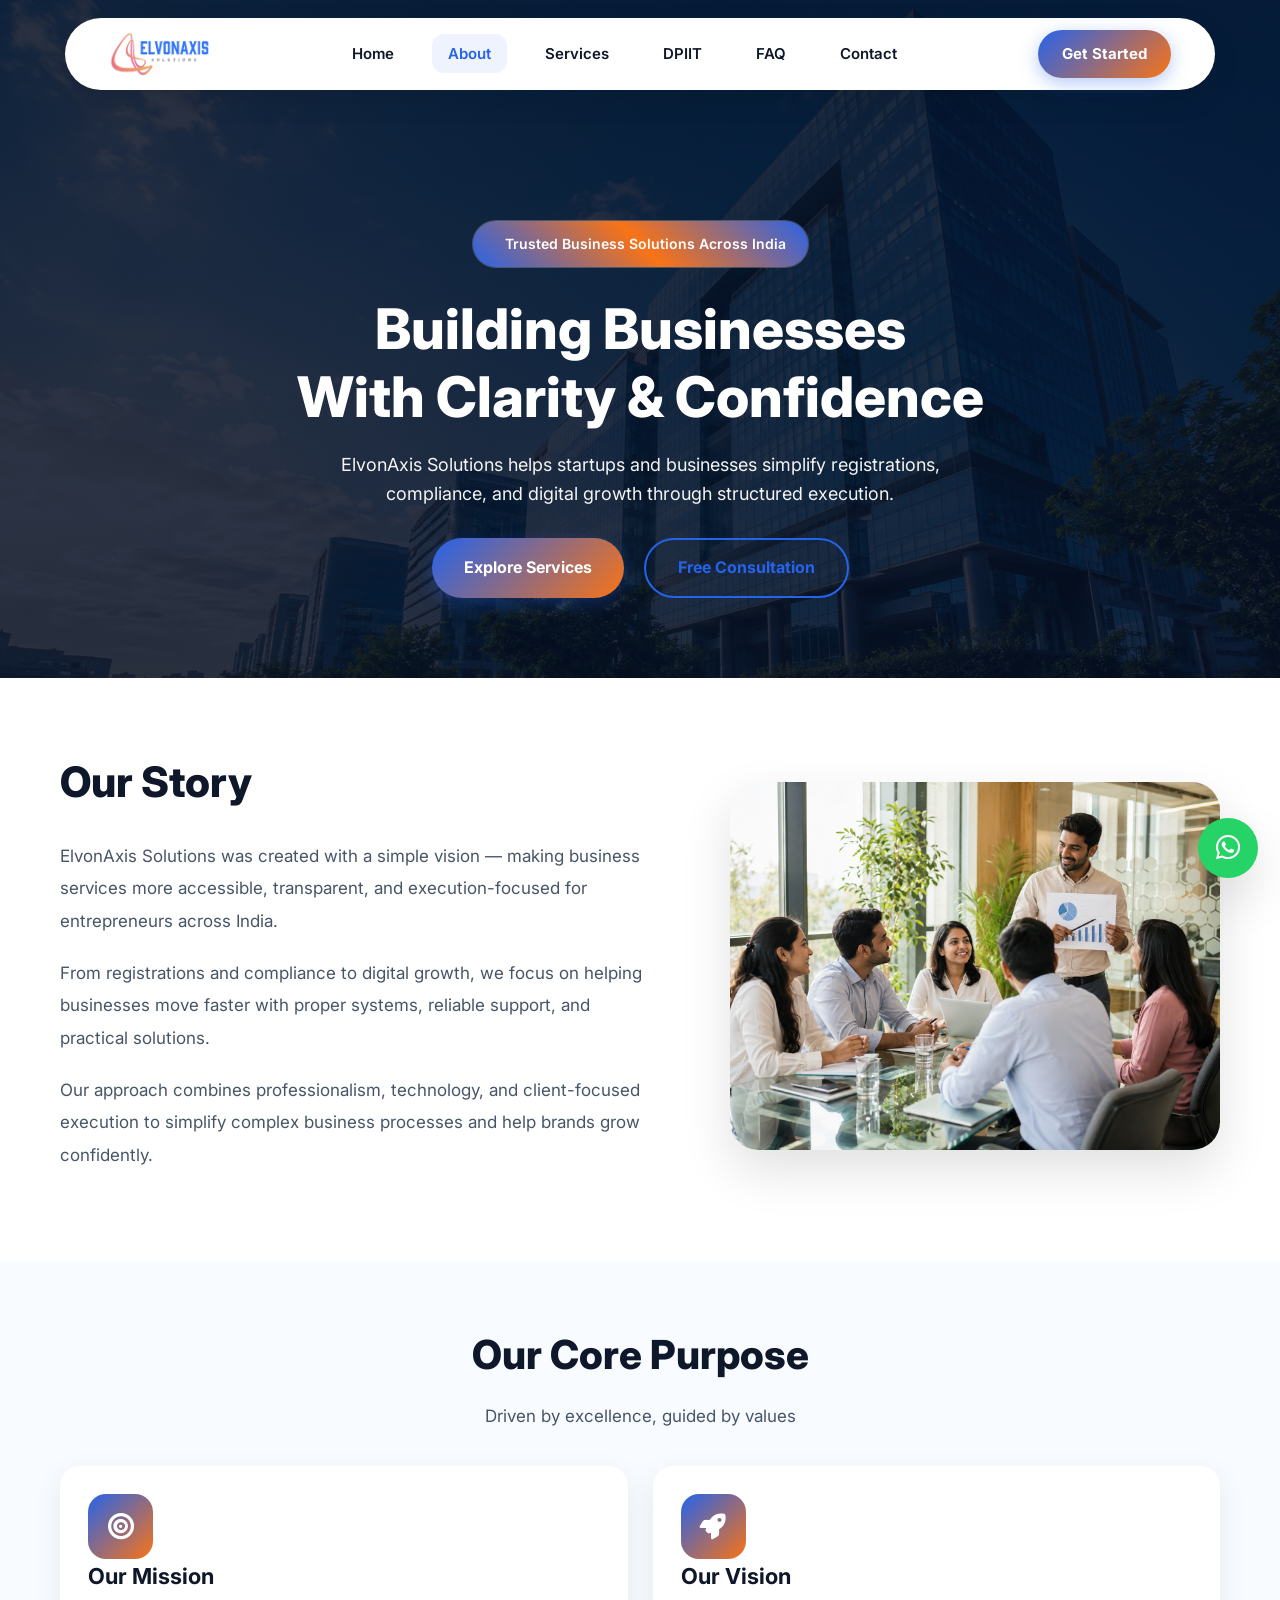
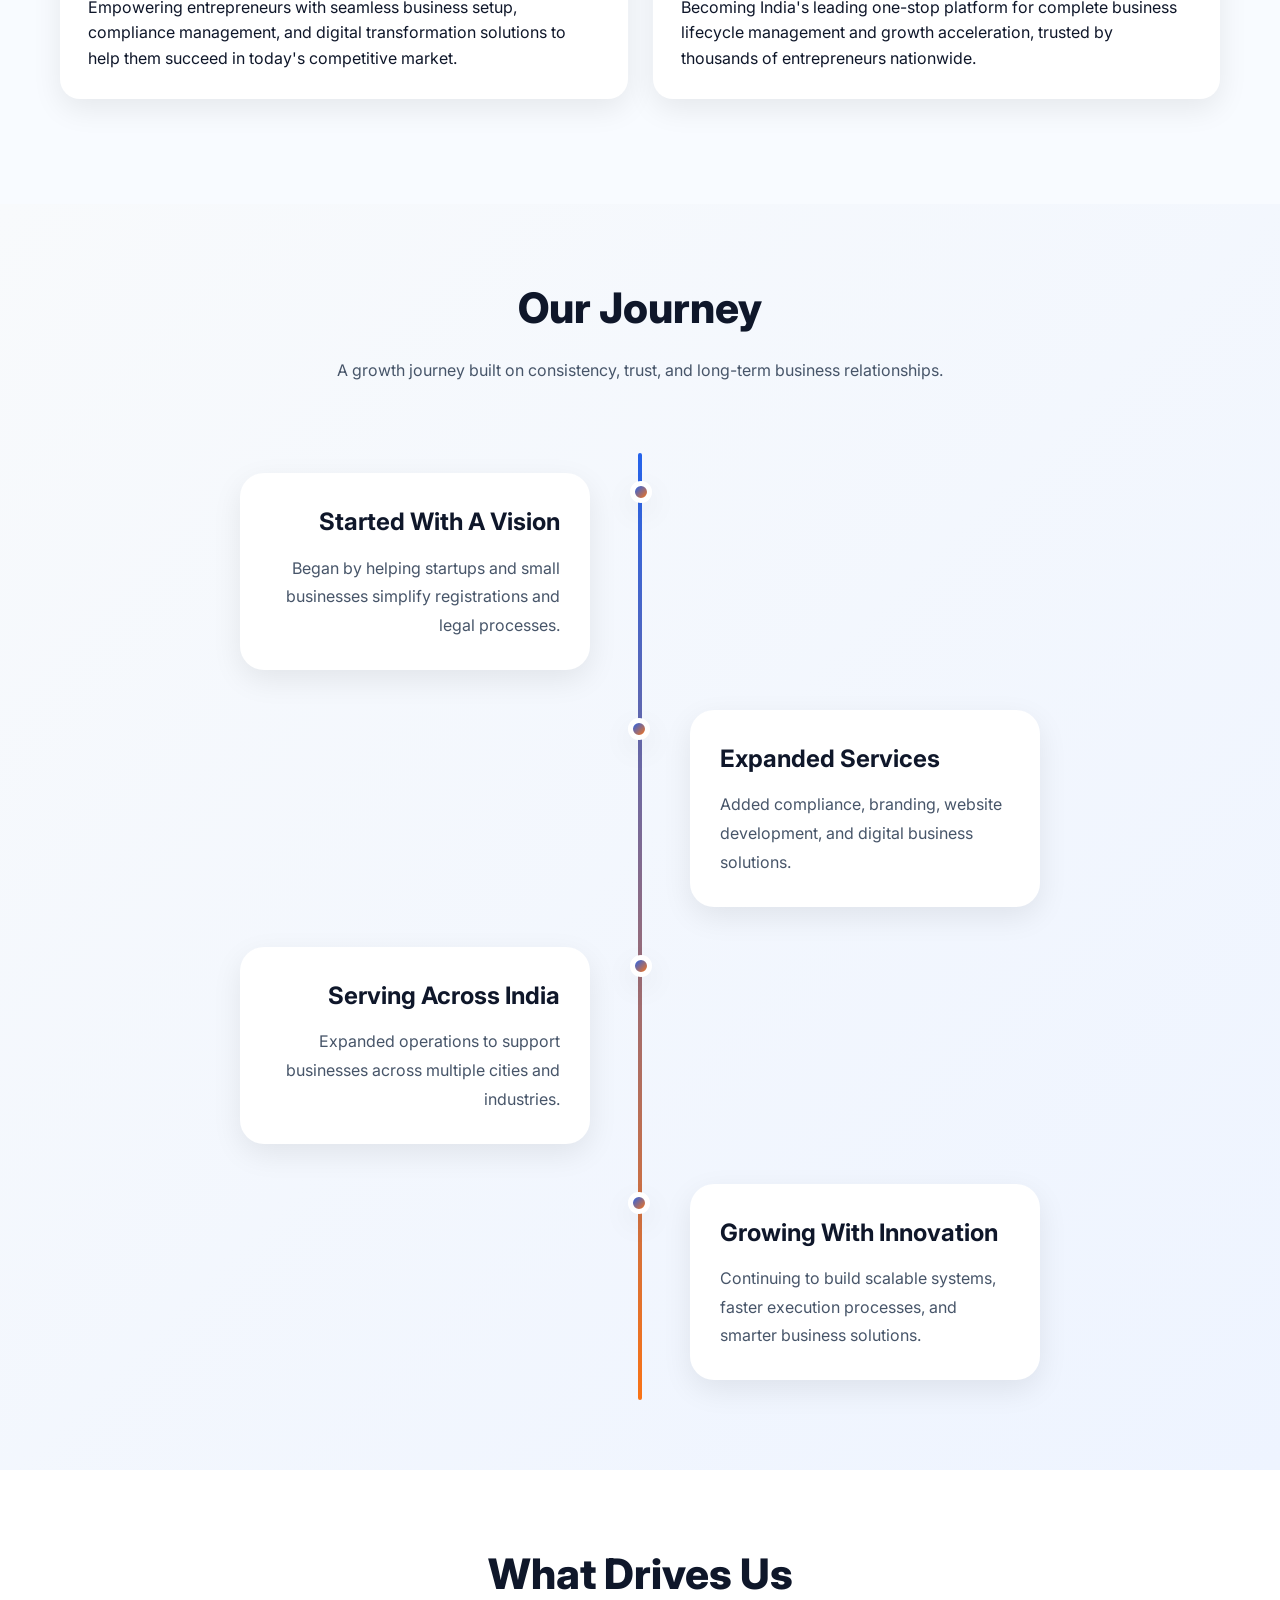
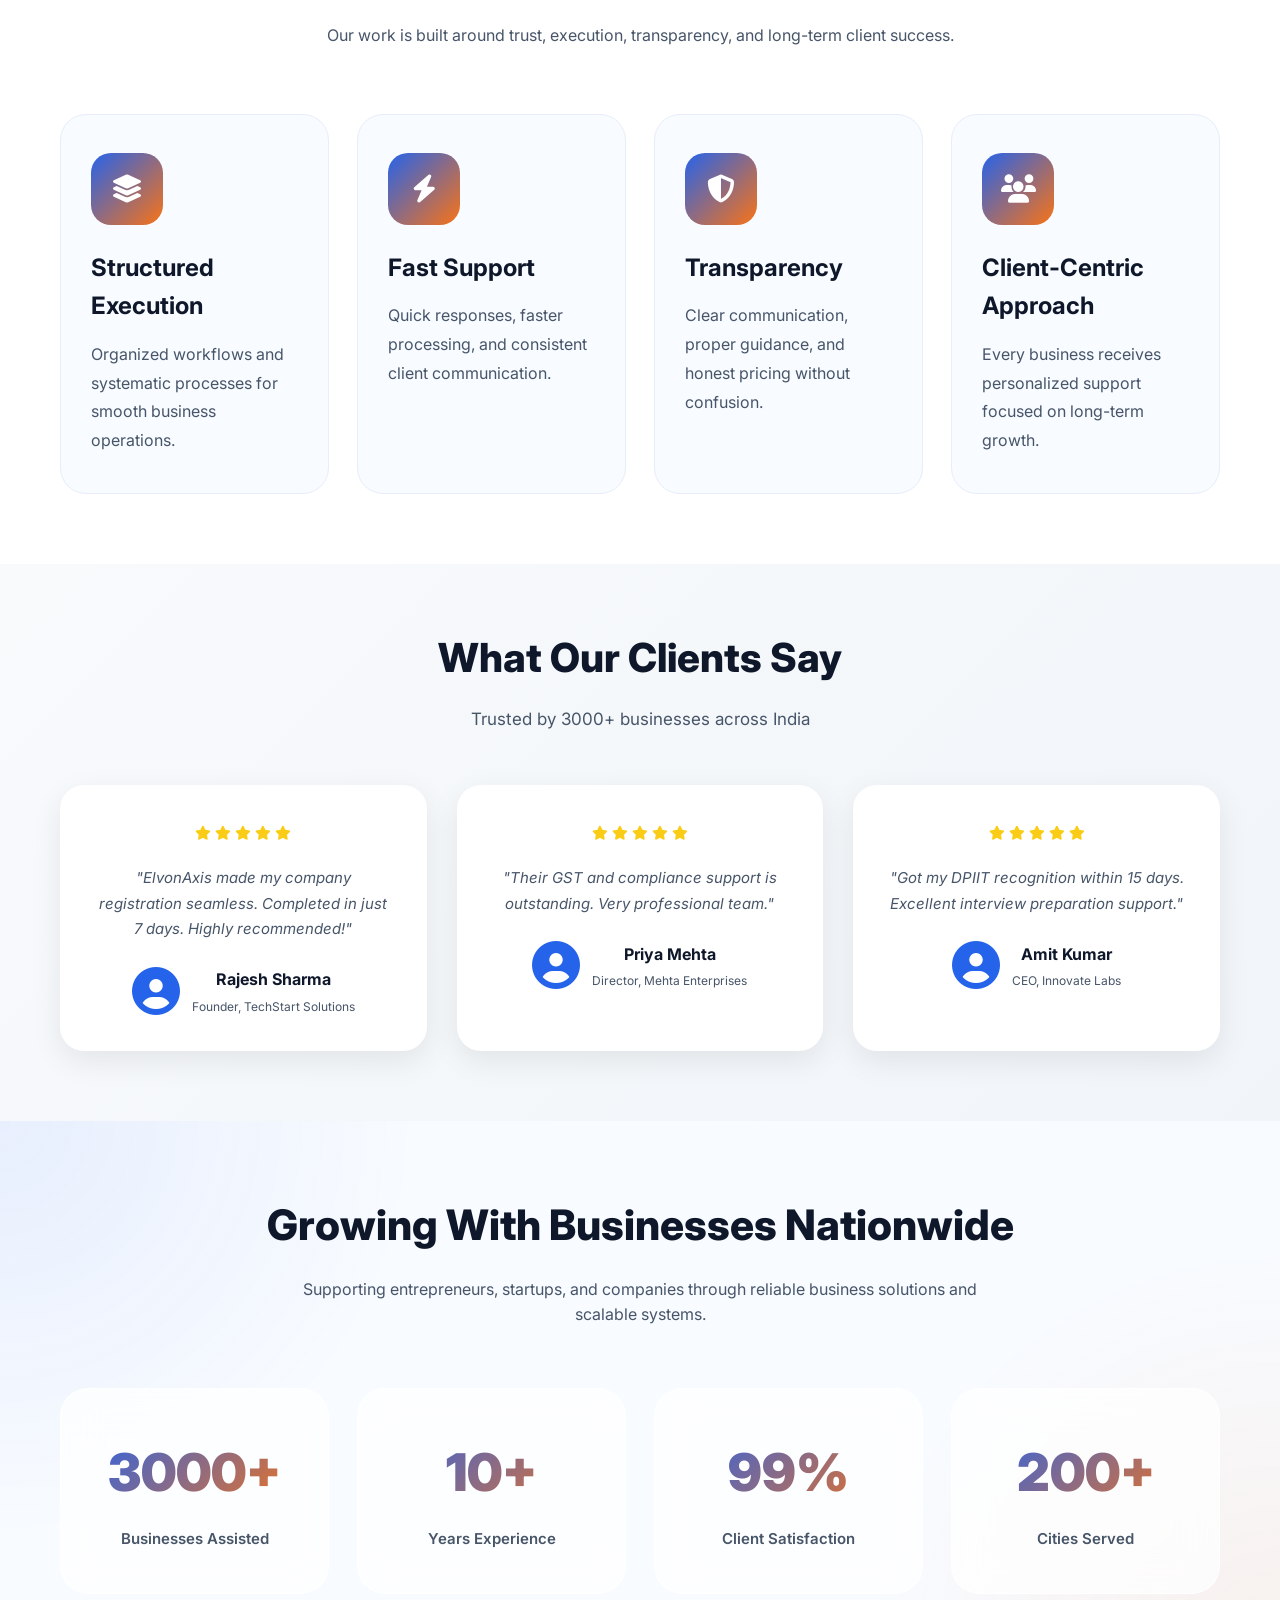
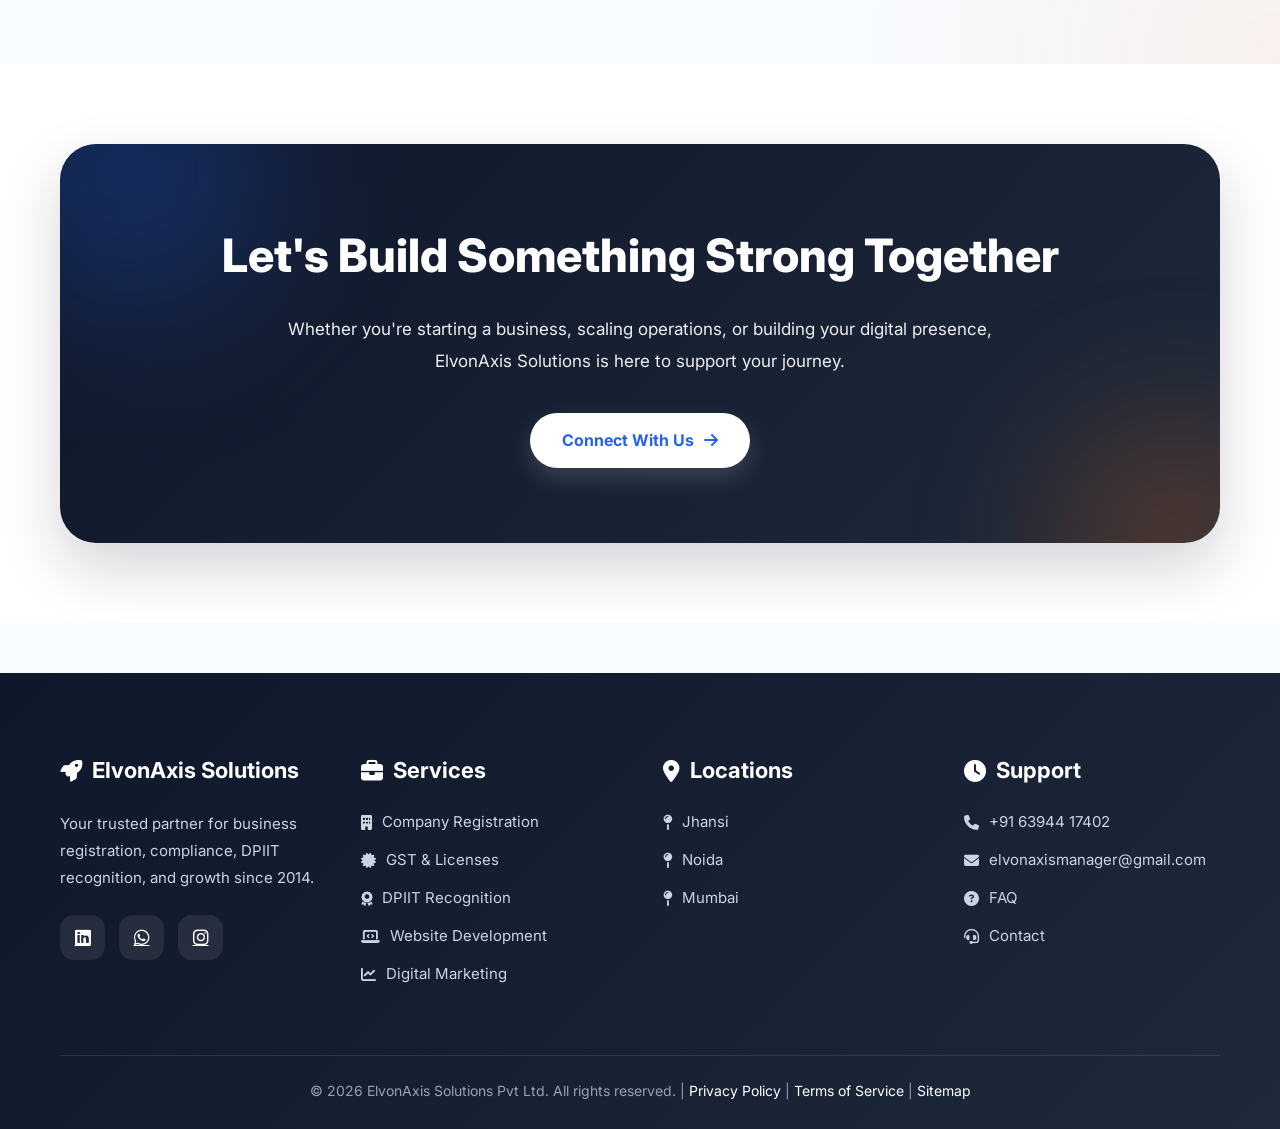
==== commit e44d6020: "Updated website" ====
--- a/about.html
+++ b/about.html
@@ -13,7 +13,7 @@
 
 <nav class="navbar">
     <div class="container nav-container">
-        <img src="logo.png" class="logo-img" alt="ElvonAxis Solutions Logo">
+        <img src="images/logo.png" class="logo-img" alt="ElvonAxis Solutions Logo">
         <ul class="nav-links" id="navLinks">
             <li><a href="index.html">Home</a></li>
             <li><a href="about.html" class="active">About</a></li>
@@ -58,7 +58,7 @@
                 <p>Our approach combines professionalism, technology, and client-focused execution to simplify complex business processes and help brands grow confidently.</p>
             </div>
             <div class="story-image animate-right delay-2">
-                <img src="about-team.jpg" alt="About ElvonAxis Solutions">
+                <img src="images/about-team.jpg" alt="About ElvonAxis Solutions">
             </div>
         </div>
     </div>
@@ -163,7 +163,7 @@
     <div class="container">
         <div class="testimonials-header animate-on-scroll">
             <h2 class="section-title">What Our Clients Say</h2>
-            <p class="section-subtitle">Trusted by 5000+ businesses across India</p>
+            <p class="section-subtitle">Trusted by 3000+ businesses across India</p>
         </div>
         
         <div class="testimonials-grid">
@@ -204,12 +204,12 @@
     </div>
 </section>
 
-<!-- OUR CLIENTS SECTION -->
+<!-- OUR CLIENTS SECTION 
 <section class="section clients-section">
     <div class="container">
         <div class="clients-header animate-on-scroll">
             <h2 class="section-title">Trusted by Industry Leaders</h2>
-            <p class="section-subtitle">Join 5000+ happy businesses who trust us</p>
+            <p class="section-subtitle">Join 3000+ happy businesses who trust us</p>
         </div>
         
         <div class="clients-grid">
@@ -221,7 +221,7 @@
             <div class="client-logo zoom-on-scroll delay-6"><i class="fas fa-chalkboard-teacher"></i><span>EduTech</span></div>
         </div>
     </div>
-</section>
+</section> -->
 
 <!-- STATS SECTION -->
 <section class="stats-section">
@@ -229,7 +229,7 @@
         <h2 class="animate-on-scroll">Growing With Businesses Nationwide</h2>
         <p class="animate-on-scroll delay-1">Supporting entrepreneurs, startups, and companies through reliable business solutions and scalable systems.</p>
         <div class="stats-grid">
-            <div class="stat-box zoom-on-scroll delay-2"><h3>5000+</h3><span>Businesses Assisted</span></div>
+            <div class="stat-box zoom-on-scroll delay-2"><h3>3000+</h3><span>Businesses Assisted</span></div>
             <div class="stat-box zoom-on-scroll delay-3"><h3>10+</h3><span>Years Experience</span></div>
             <div class="stat-box zoom-on-scroll delay-4"><h3>99%</h3><span>Client Satisfaction</span></div>
             <div class="stat-box zoom-on-scroll delay-5"><h3>200+</h3><span>Cities Served</span></div>
@@ -248,56 +248,55 @@
     </div>
 </section>
 
-<!-- FOOTER -->
-<footer class="footer">
-    <div class="container">
-        <div class="footer-content">
-            <div>
-                <h3><i class="fas fa-rocket"></i> ElvonAxis Solutions</h3>
-                <p>Your trusted partner for business registration, compliance, DPIIT recognition, and growth since 2014.</p>
-                <div class="social-links">
-                    <a href="#" aria-label="LinkedIn"><i class="fab fa-linkedin"></i></a>
-                    <a href="https://wa.me/918855817276" aria-label="WhatsApp"><i class="fab fa-whatsapp"></i></a>
-                    <a href="https://www.instagram.com/elvonaxissolutions/" target="_blank" aria-label="Instagram"><i class="fab fa-instagram"></i></a>
-                </div>
-            </div>
-            <div>
-                <h3><i class="fas fa-briefcase"></i> Services</h3>
-                <ul class="footer-links">
-                    <li><a href="services.html"><i class="fas fa-building"></i> Company Registration</a></li>
-                    <li><a href="services.html"><i class="fas fa-certificate"></i> GST & Licenses</a></li>
-                    <li><a href="dpiit.html"><i class="fas fa-award"></i> DPIIT Recognition</a></li>
-                    <li><a href="services.html"><i class="fas fa-laptop-code"></i> Website Development</a></li>
-                    <li><a href="services.html"><i class="fas fa-chart-line"></i> Digital Marketing</a></li>
-                </ul>
-            </div>
-            <div>
-                <h3><i class="fas fa-map-marker-alt"></i> Locations</h3>
-                <ul class="footer-links">
-                    <li><a href="#"><i class="fas fa-map-pin"></i> Lahar Gird, Jhansi</a></li>
-                    <li><a href="#"><i class="fas fa-map-pin"></i> Delhi NCR</a></li>
-                    <li><a href="#"><i class="fas fa-map-pin"></i> Mumbai</a></li>
-                    <li><a href="#"><i class="fas fa-globe"></i> Pan India</a></li>
-                </ul>
-            </div>
-            <div>
-                <h3><i class="fas fa-clock"></i> Support</h3>
-                <ul class="footer-links">
-                    <li><a href="tel:+918855817276"><i class="fas fa-phone"></i> +91 88558 17276</a></li>
-                    <li><a href="mailto:elvonaxismanager@gmail.com"><i class="fas fa-envelope"></i> elvonaxismanager@gmail.com</a></li>
-                    <li><a href="faq.html"><i class="fas fa-question-circle"></i> FAQ</a></li>
-                    <li><a href="contact.html"><i class="fas fa-headset"></i> Contact</a></li>
-                </ul>
-            </div>
-        </div>
-        <div class="footer-bottom">
-            <p>© 2024 ElvonAxis Solutions Pvt Ltd. All rights reserved. | <a href="#">Privacy Policy</a> | <a href="#">Terms of Service</a> | <a href="#">Sitemap</a></p>
-        </div>
-    </div>
-</footer>
+    <!-- FOOTER -->
+    <footer class="footer">
+        <div class="container">
+            <div class="footer-content">
+                <div>
+                    <h3><i class="fas fa-rocket"></i> ElvonAxis Solutions</h3>
+                    <p>Your trusted partner for business registration, compliance, DPIIT recognition, and growth since 2014.</p>
+                    <div class="social-links">
+                        <a href="#" aria-label="LinkedIn"><i class="fab fa-linkedin"></i></a>
+                        <a href="https://wa.me/916394417402" aria-label="WhatsApp"><i class="fab fa-whatsapp"></i></a>
+                        <a href="https://www.instagram.com/elvonaxissolutions/" target="_blank" aria-label="Instagram"><i class="fab fa-instagram"></i></a>
+                    </div>
+                </div>
+                <div>
+                    <h3><i class="fas fa-briefcase"></i> Services</h3>
+                    <ul class="footer-links">
+                        <li><a href="services.html"><i class="fas fa-building"></i> Company Registration</a></li>
+                        <li><a href="services.html"><i class="fas fa-certificate"></i> GST & Licenses</a></li>
+                        <li><a href="dpiit.html"><i class="fas fa-award"></i> DPIIT Recognition</a></li>
+                        <li><a href="services.html"><i class="fas fa-laptop-code"></i> Website Development</a></li>
+                        <li><a href="services.html"><i class="fas fa-chart-line"></i> Digital Marketing</a></li>
+                    </ul>
+                </div>
+                <div>
+                    <h3><i class="fas fa-map-marker-alt"></i> Locations</h3>
+                    <ul class="footer-links">
+                        <li><a href="#"><i class="fas fa-map-pin"></i> Jhansi</a></li>
+                        <li><a href="#"><i class="fas fa-map-pin"></i> Noida</a></li>
+                        <li><a href="#"><i class="fas fa-map-pin"></i> Mumbai</a></li>
+                    </ul>
+                </div>
+                <div>
+                    <h3><i class="fas fa-clock"></i> Support</h3>
+                    <ul class="footer-links">
+                        <li><a href="tel:+916394417402"><i class="fas fa-phone"></i> +91 63944 17402</a></li>
+                        <li><a href="mailto:elvonaxismanager@gmail.com"><i class="fas fa-envelope"></i> elvonaxismanager@gmail.com</a></li>
+                        <li><a href="faq.html"><i class="fas fa-question-circle"></i> FAQ</a></li>
+                        <li><a href="contact.html"><i class="fas fa-headset"></i> Contact</a></li>
+                    </ul>
+                </div>
+            </div>
+            <div class="footer-bottom">
+                <p>© 2026 ElvonAxis Solutions Pvt Ltd. All rights reserved. | <a href="#">Privacy Policy</a> | <a href="#">Terms of Service</a> | <a href="#">Sitemap</a></p>
+            </div>
+        </div>
+    </footer>
 
 <!-- WHATSAPP FLOAT -->
-<a href="https://wa.me/918855817276" class="whatsapp-float" target="_blank">
+<a href="https:/6394417402" class="whatsapp-float" target="_blank">
     <i class="fab fa-whatsapp"></i>
 </a>
 
--- a/style.css
+++ b/style.css
@@ -201,7 +201,7 @@
     position: relative;
     overflow: hidden;
     background: linear-gradient(rgba(5, 15, 35, 0.78), rgba(5, 15, 35, 0.78)),
-                url('globe-business.jpg');
+                url('images/globe-business.jpg');
     background-size: cover;
     background-position: center;
     color: white;
@@ -389,35 +389,35 @@
 
 .about-hero {
     background: linear-gradient(rgba(5, 15, 35, 0.85), rgba(5, 15, 35, 0.85)),
-                url('about-bg.jpg');
+                url('images/about-bg.jpg');
     background-size: cover;
     background-position: center;
 }
 
 .services-hero {
     background: linear-gradient(rgba(5, 15, 35, 0.85), rgba(5, 15, 35, 0.85)),
-                url('services-bg.jpg');
+                url('images/services-bg.jpg');
     background-size: cover;
     background-position: center;
 }
 
 .faq-hero {
     background: linear-gradient(rgba(5, 15, 35, 0.85), rgba(5, 15, 35, 0.85)),
-                url('faq-bg.jpg');
+                url('images/faq-bg.jpg');
     background-size: cover;
     background-position: center;
 }
 
 .contact-hero {
     background: linear-gradient(rgba(5, 15, 35, 0.85), rgba(5, 15, 35, 0.85)),
-                url('contact-bg.jpg');
+                url('images/contact-bg.jpg');
     background-size: cover;
     background-position: center;
 }
 
 .dpiit-hero {
     background: linear-gradient(rgba(5, 15, 35, 0.85), rgba(5, 15, 35, 0.85)),
-                url('dpiit-bg.jpg');
+                url('images/diit-bg.jpg');
     background-size: cover;
     background-position: center;
 }
